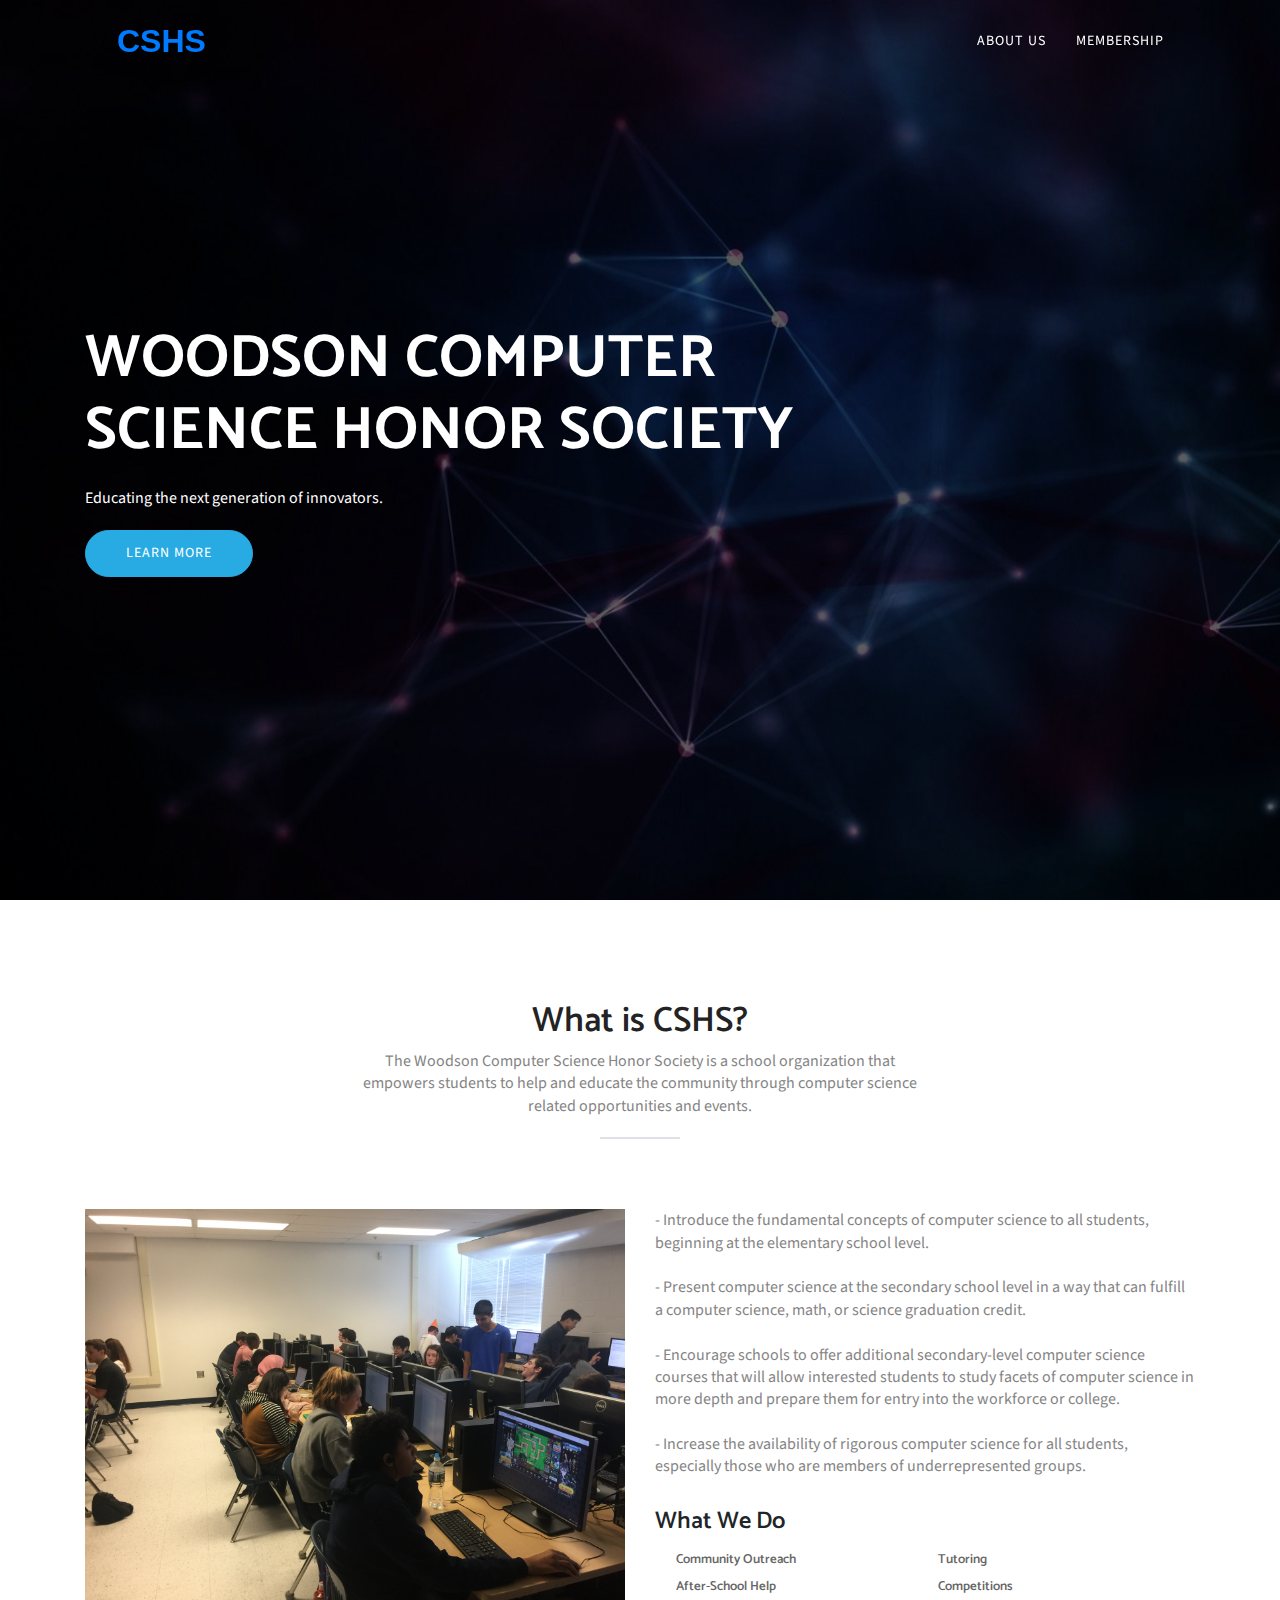
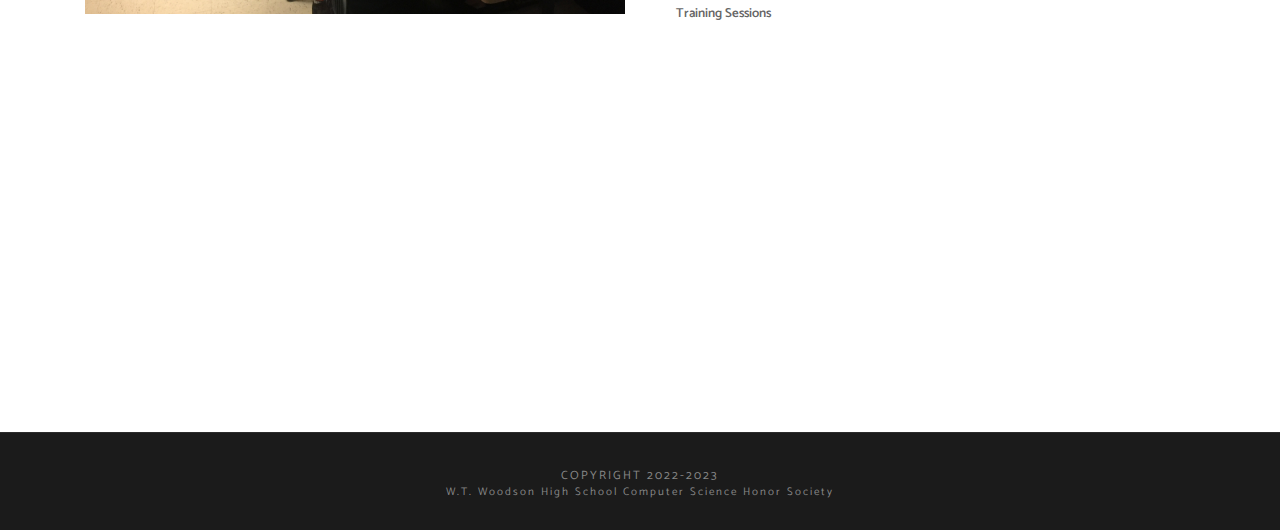
==== index.html @ 53c9a09e "initial commit" ====
<!DOCTYPE html>
<html>
<head>
    <!-- ---------------- General meta ---------------- -->
    <meta http-equiv="Content-Type" content="text/html; charset=UTF-8">
    <meta name="description" content="Bingo One page parallax responsive HTML Template ">
    <meta name="author" content="Themefisher.com">

    <!-- ---------------- Mobile specific meta ---------------- -->
    <meta name="viewport" content="width=device-width, initial-scale=1">


    <title>Woodson CSHS</title>


    <!-- CSS
    ================================================== -->
    <!-- Themefisher Icon font -->
    <link rel="stylesheet" href="./css/style.css">
    <!-- bootstrap.min css -->
    <link rel="stylesheet" href="./css/bootstrap.min.css">
    <!-- Lightbox.min css -->
    <link rel="stylesheet" href="./css/lightbox.min.css">
    <!-- animation css -->
    <link rel="stylesheet" href="./css/animate.css">
    <!-- Slick Carousel -->
    <link rel="stylesheet" href="./css/slick.css">
    <!-- Main Stylesheet -->
    <link rel="stylesheet" href="./css/style(1).css">  
</head>


<body id="body">


<!--
Fixed Navigation
==================================== -->
<header class="navigation fixed-top">
<div class="container">
    <!-- main nav -->
    <nav class="navbar navbar-expand-lg navbar-light">
    <!-- logo -->
    <a class="navbar-brand logo" href="https://woodson-cshs.vercel.app/index.html">
        </a><a class="nav-item" href="https://woodson-cshs.vercel.app/#"><span style="font-weight: bold; font-size: 2rem;font-family: &#39;Segoe UI&#39;, Tahoma, Geneva, Verdana, sans-serif;">CSHS</span></a>
    
    <!-- /logo -->
    <button class="navbar-toggler" type="button" data-toggle="collapse" data-target="#navigation" aria-controls="navigation" aria-expanded="false" aria-label="Toggle navigation">
        <span class="navbar-toggler-icon"></span>
    </button>

    <div class="collapse navbar-collapse" id="navigation">
        <ul class="navbar-nav ml-auto text-center">
        <li class="nav-item ">
            <a class="nav-link" href="https://woodson-cshs.vercel.app/#about">About Us</a>
        </li>
        <li class="nav-item ">
            <a class="nav-link" href="https://woodson-cshs.vercel.app/membership.html">Membership</a>
        </li>
        </ul>
    </div>
    </nav>
    <!-- /main nav -->
</div>
</header>
<!--
End Fixed Navigation
==================================== -->

<!--
Welcome Slider
==================================== -->

<section class="hero-area">
    <div class="container">
        <div class="row">
            <div class="col-md-12">
                <div class="block">
                    <h1 class="wow fadeInUp" data-wow-duration=".5s" data-wow-delay=".3s">Woodson Computer <br> Science Honor Society</h1>
                    <p class="wow fadeInUp" data-wow-duration=".5s" data-wow-delay=".5s">Educating the next generation of innovators.
                    </p>
                    <ul class="list-inline wow fadeInUp" data-wow-duration=".5s" data-wow-delay=".7s">
                        <li class="list-inline-item">
                            <a data-scroll="" href="https://woodson-cshs.vercel.app/#about" class="btn btn-main">Learn More</a>
                        </li>

                    </ul>
                </div>
            </div>
        </div>
    </div>
</section>


    <!--
Start About Section
==================================== -->
<section class="about" id="about">
    <div class="container">
        <div class="row">
        
            <!-- section title -->
            <div class="title text-center">
                <h2>What is CSHS?</h2>
                <p>The Woodson Computer Science Honor Society is a school organization that empowers students to help and educate the community through 
                    computer science related opportunities and events.
                </p>
                <div class="border"></div>
            </div>
            <!-- /section title -->

            <div class="col-md-6">
                <img src="./assets/about-us.jpg" class="img-fluid" alt="">
            </div>
            <div class="col-md-6">
                <p>- Introduce the fundamental concepts of computer science to all students, beginning at the elementary school level.<br><br>
                    - Present computer science at the secondary school level in a way that can fulfill a computer science, math, or science graduation credit.<br><br>
                    - Encourage schools to offer additional secondary-level computer science courses that will allow interested students to study facets of computer science in more depth and prepare them for entry into the workforce or college.<br><br>
                    - Increase the availability of rigorous computer science for all students, especially those who are members of underrepresented groups.</p>
                <h4>What We Do</h4>
                <ul class="feature-list">
                    <li> <i class="tf-ion-android-checkmark-circle"></i> Community Outreach</li>
                    <li> <i class="tf-ion-android-checkmark-circle"></i> Tutoring</li>
                    <li> <i class="tf-ion-android-checkmark-circle"></i> After-School Help</li>
                    <li> <i class="tf-ion-android-checkmark-circle"></i> Competitions</li>
                    <li> <i class="tf-ion-android-checkmark-circle"></i> Training Sessions</li>
                </ul>
            </div>
        </div> 		<!-- End row -->
    </div>   	<!-- End container -->
</section>   <!-- End section -->
    <!--
Start Call To Action
==================================== -->
<section class="call-to-action-2 section">
    <div class="container">
        <div class="row">
            <div class="col-md-12 text-center">
                <h2>Welcome to the Woodson High School Chapter of Computer Science Honor Society!</h2>
            </div>
        </div> 		<!-- End row -->
    </div>   	<!-- End container -->
</section>   <!-- End section -->

    <footer id="footer" class="bg-one">

<div class="footer-bottom">
    <h5>Copyright 2022-2023</h5>
    <h6>W.T. Woodson High School Computer Science Honor Society</h6>
</div>
</footer> 

    
    <!-- 
    Essential Scripts
    =====================================-->
    <!-- Main jQuery -->
    <script src="./Woodson CSHS_files/jquery.min.js.download"></script>

    <!-- Form Validation -->
    <script src="./Woodson CSHS_files/jquery.form.js.download"></script> 
    <script src="./Woodson CSHS_files/jquery.validate.min.js.download"></script>
    
    <!-- Bootstrap4 -->
    <script src="./Woodson CSHS_files/bootstrap.min.js.download"></script>
    <!-- Parallax -->
    <script src="./Woodson CSHS_files/jquery.parallax-1.1.3.js.download"></script>
    <!-- lightbox -->
    <script src="./Woodson CSHS_files/lightbox.min.js.download"></script>
    <!-- Owl Carousel -->
    <script src="./Woodson CSHS_files/slick.min.js.download"></script>
    <!-- filter -->
    <script src="./Woodson CSHS_files/jquery.filterizr.min.js.download"></script>
    <!-- Smooth Scroll js -->
    <script src="./Woodson CSHS_files/smooth-scroll.min.js.download"></script>
    
    <!-- Custom js -->
    <script src="./Woodson CSHS_files/script.js.download"></script>





    <div id="lightboxOverlay" class="lightboxOverlay" style="display: none;"></div><div id="lightbox" class="lightbox" style="display: none;"><div class="lb-outerContainer">
        <div class="lb-container">
            <img class="lb-image" src="[data-uri]">
            <div class="lb-nav">
                <a class="lb-prev" href="https://woodson-cshs.vercel.app/"></a>
                <a class="lb-next" href="https://woodson-cshs.vercel.app/"></a>
            </div>
            <div class="lb-loader">
                <a class="lb-cancel"></a>
            </div>
        </div>
    </div>
    <div class="lb-dataContainer">
        <div class="lb-data">
            <div class="lb-details">
            <span class="lb-caption"></span>
            <span class="lb-number"></span>
            </div>
                <div class="lb-closeContainer">
                    <a class="lb-close"></a>
                </div>
            </div>
        </div>
    </div>
</body>
</html>
---- css/style.css ----
@font-face {
  font-family: 'themefisher-font';
  src:  url('fonts/themefisher-font.eot?ug5hnh');
  src:  url('fonts/themefisher-font.eot?ug5hnh#iefix') format('embedded-opentype'),
    url('fonts/themefisher-font.ttf?ug5hnh') format('truetype'),
    url('fonts/themefisher-font.woff?ug5hnh') format('woff'),
    url('fonts/themefisher-font.svg?ug5hnh#themefisher-font') format('svg');
  font-weight: normal;
  font-style: normal;
}

[class^="tf-"], [class*=" tf-"] {
  /* use !important to prevent issues with browser extensions that change fonts */
  font-family: 'themefisher-font' !important;
  speak: none;
  font-style: normal;
  font-weight: normal;
  font-variant: normal;
  text-transform: none;
  line-height: 1;

  /* Better Font Rendering =========== */
  -webkit-font-smoothing: antialiased;
  -moz-osx-font-smoothing: grayscale;
}

.tf-ion-alert-circled:before {
  content: "\f100";
}
.tf-ion-alert:before {
  content: "\f101";
}
.tf-ion-android-add-circle:before {
  content: "\f359";
}
.tf-ion-android-add:before {
  content: "\f2c7";
}
.tf-ion-android-alarm-clock:before {
  content: "\f35a";
}
.tf-ion-android-alert:before {
  content: "\f35b";
}
.tf-ion-android-apps:before {
  content: "\f35c";
}
.tf-ion-android-archive:before {
  content: "\f2c9";
}
.tf-ion-android-arrow-back:before {
  content: "\f2ca";
}
.tf-ion-android-arrow-down:before {
  content: "\f35d";
}
.tf-ion-android-arrow-dropdown-circle:before {
  content: "\f35e";
}
.tf-ion-android-arrow-dropdown:before {
  content: "\f35f";
}
.tf-ion-android-arrow-dropleft-circle:before {
  content: "\f360";
}
.tf-ion-android-arrow-dropleft:before {
  content: "\f361";
}
.tf-ion-android-arrow-dropright-circle:before {
  content: "\f362";
}
.tf-ion-android-arrow-dropright:before {
  content: "\f363";
}
.tf-ion-android-arrow-dropup-circle:before {
  content: "\f364";
}
.tf-ion-android-arrow-dropup:before {
  content: "\f365";
}
.tf-ion-android-arrow-forward:before {
  content: "\f30f";
}
.tf-ion-android-arrow-up:before {
  content: "\f366";
}
.tf-ion-android-attach:before {
  content: "\f367";
}
.tf-ion-android-bar:before {
  content: "\f368";
}
.tf-ion-android-bicycle:before {
  content: "\f369";
}
.tf-ion-android-boat:before {
  content: "\f36a";
}
.tf-ion-android-bookmark:before {
  content: "\f36b";
}
.tf-ion-android-bulb:before {
  content: "\f36c";
}
.tf-ion-android-bus:before {
  content: "\f36d";
}
.tf-ion-android-calendar:before {
  content: "\f2d1";
}
.tf-ion-android-call:before {
  content: "\f2d2";
}
.tf-ion-android-camera:before {
  content: "\f2d3";
}
.tf-ion-android-cancel:before {
  content: "\f36e";
}
.tf-ion-android-car:before {
  content: "\f36f";
}
.tf-ion-android-cart:before {
  content: "\f370";
}
.tf-ion-android-chat:before {
  content: "\f2d4";
}
.tf-ion-android-checkbox-blank:before {
  content: "\f371";
}
.tf-ion-android-checkbox-outline-blank:before {
  content: "\f372";
}
.tf-ion-android-checkbox-outline:before {
  content: "\f373";
}
.tf-ion-android-checkbox:before {
  content: "\f374";
}
.tf-ion-android-checkmark-circle:before {
  content: "\f375";
}
.tf-ion-android-clipboard:before {
  content: "\f376";
}
.tf-ion-android-close:before {
  content: "\f2d7";
}
.tf-ion-android-cloud-circle:before {
  content: "\f377";
}
.tf-ion-android-cloud-done:before {
  content: "\f378";
}
.tf-ion-android-cloud-outline:before {
  content: "\f379";
}
.tf-ion-android-cloud:before {
  content: "\f37a";
}
.tf-ion-android-color-palette:before {
  content: "\f37b";
}
.tf-ion-android-compass:before {
  content: "\f37c";
}
.tf-ion-android-contact:before {
  content: "\f2d8";
}
.tf-ion-android-contacts:before {
  content: "\f2d9";
}
.tf-ion-android-contract:before {
  content: "\f37d";
}
.tf-ion-android-create:before {
  content: "\f37e";
}
.tf-ion-android-delete:before {
  content: "\f37f";
}
.tf-ion-android-desktop:before {
  content: "\f380";
}
.tf-ion-android-document:before {
  content: "\f381";
}
.tf-ion-android-done-all:before {
  content: "\f382";
}
.tf-ion-android-done:before {
  content: "\f383";
}
.tf-ion-android-download:before {
  content: "\f2dd";
}
.tf-ion-android-drafts:before {
  content: "\f384";
}
.tf-ion-android-exit:before {
  content: "\f385";
}
.tf-ion-android-expand:before {
  content: "\f386";
}
.tf-ion-android-favorite-outline:before {
  content: "\f387";
}
.tf-ion-android-favorite:before {
  content: "\f388";
}
.tf-ion-android-film:before {
  content: "\f389";
}
.tf-ion-android-folder-open:before {
  content: "\f38a";
}
.tf-ion-android-folder:before {
  content: "\f2e0";
}
.tf-ion-android-funnel:before {
  content: "\f38b";
}
.tf-ion-android-globe:before {
  content: "\f38c";
}
.tf-ion-android-hand:before {
  content: "\f2e3";
}
.tf-ion-android-hangout:before {
  content: "\f38d";
}
.tf-ion-android-happy:before {
  content: "\f38e";
}
.tf-ion-android-home:before {
  content: "\f38f";
}
.tf-ion-android-image:before {
  content: "\f2e4";
}
.tf-ion-android-laptop:before {
  content: "\f390";
}
.tf-ion-android-list:before {
  content: "\f391";
}
.tf-ion-android-locate:before {
  content: "\f2e9";
}
.tf-ion-android-lock:before {
  content: "\f392";
}
.tf-ion-android-mail:before {
  content: "\f2eb";
}
.tf-ion-android-map:before {
  content: "\f393";
}
.tf-ion-android-menu:before {
  content: "\f394";
}
.tf-ion-android-microphone-off:before {
  content: "\f395";
}
.tf-ion-android-microphone:before {
  content: "\f2ec";
}
.tf-ion-android-more-horizontal:before {
  content: "\f396";
}
.tf-ion-android-more-vertical:before {
  content: "\f397";
}
.tf-ion-android-navigate:before {
  content: "\f398";
}
.tf-ion-android-notifications-none:before {
  content: "\f399";
}
.tf-ion-android-notifications-off:before {
  content: "\f39a";
}
.tf-ion-android-notifications:before {
  content: "\f39b";
}
.tf-ion-android-open:before {
  content: "\f39c";
}
.tf-ion-android-options:before {
  content: "\f39d";
}
.tf-ion-android-people:before {
  content: "\f39e";
}
.tf-ion-android-person-add:before {
  content: "\f39f";
}
.tf-ion-android-person:before {
  content: "\f3a0";
}
.tf-ion-android-phone-landscape:before {
  content: "\f3a1";
}
.tf-ion-android-phone-portrait:before {
  content: "\f3a2";
}
.tf-ion-android-pin:before {
  content: "\f3a3";
}
.tf-ion-android-plane:before {
  content: "\f3a4";
}
.tf-ion-android-playstore:before {
  content: "\f2f0";
}
.tf-ion-android-print:before {
  content: "\f3a5";
}
.tf-ion-android-radio-button-off:before {
  content: "\f3a6";
}
.tf-ion-android-radio-button-on:before {
  content: "\f3a7";
}
.tf-ion-android-refresh:before {
  content: "\f3a8";
}
.tf-ion-android-remove-circle:before {
  content: "\f3a9";
}
.tf-ion-android-remove:before {
  content: "\f2f4";
}
.tf-ion-android-restaurant:before {
  content: "\f3aa";
}
.tf-ion-android-sad:before {
  content: "\f3ab";
}
.tf-ion-android-search:before {
  content: "\f2f5";
}
.tf-ion-android-send:before {
  content: "\f2f6";
}
.tf-ion-android-settings:before {
  content: "\f2f7";
}
.tf-ion-android-share-alt:before {
  content: "\f3ac";
}
.tf-ion-android-share:before {
  content: "\f2f8";
}
.tf-ion-android-star-half:before {
  content: "\f3ad";
}
.tf-ion-android-star-outline:before {
  content: "\f3ae";
}
.tf-ion-android-star:before {
  content: "\f2fc";
}
.tf-ion-android-stopwatch:before {
  content: "\f2fd";
}
.tf-ion-android-subway:before {
  content: "\f3af";
}
.tf-ion-android-sunny:before {
  content: "\f3b0";
}
.tf-ion-android-sync:before {
  content: "\f3b1";
}
.tf-ion-android-textsms:before {
  content: "\f3b2";
}
.tf-ion-android-time:before {
  content: "\f3b3";
}
.tf-ion-android-train:before {
  content: "\f3b4";
}
.tf-ion-android-unlock:before {
  content: "\f3b5";
}
.tf-ion-android-upload:before {
  content: "\f3b6";
}
.tf-ion-android-volume-down:before {
  content: "\f3b7";
}
.tf-ion-android-volume-mute:before {
  content: "\f3b8";
}
.tf-ion-android-volume-off:before {
  content: "\f3b9";
}
.tf-ion-android-volume-up:before {
  content: "\f3ba";
}
.tf-ion-android-walk:before {
  content: "\f3bb";
}
.tf-ion-android-warning:before {
  content: "\f3bc";
}
.tf-ion-android-watch:before {
  content: "\f3bd";
}
.tf-ion-android-wifi:before {
  content: "\f305";
}
.tf-ion-aperture:before {
  content: "\f313";
}
.tf-ion-archive:before {
  content: "\f102";
}
.tf-ion-arrow-down-a:before {
  content: "\f103";
}
.tf-ion-arrow-down-b:before {
  content: "\f104";
}
.tf-ion-arrow-down-c:before {
  content: "\f105";
}
.tf-ion-arrow-expand:before {
  content: "\f25e";
}
.tf-ion-arrow-graph-down-left:before {
  content: "\f25f";
}
.tf-ion-arrow-graph-down-right:before {
  content: "\f260";
}
.tf-ion-arrow-graph-up-left:before {
  content: "\f261";
}
.tf-ion-arrow-graph-up-right:before {
  content: "\f262";
}
.tf-ion-arrow-left-a:before {
  content: "\f106";
}
.tf-ion-arrow-left-b:before {
  content: "\f107";
}
.tf-ion-arrow-left-c:before {
  content: "\f108";
}
.tf-ion-arrow-move:before {
  content: "\f263";
}
.tf-ion-arrow-resize:before {
  content: "\f264";
}
.tf-ion-arrow-return-left:before {
  content: "\f265";
}
.tf-ion-arrow-return-right:before {
  content: "\f266";
}
.tf-ion-arrow-right-a:before {
  content: "\f109";
}
.tf-ion-arrow-right-b:before {
  content: "\f10a";
}
.tf-ion-arrow-right-c:before {
  content: "\f10b";
}
.tf-ion-arrow-shrink:before {
  content: "\f267";
}
.tf-ion-arrow-swap:before {
  content: "\f268";
}
.tf-ion-arrow-up-a:before {
  content: "\f10c";
}
.tf-ion-arrow-up-b:before {
  content: "\f10d";
}
.tf-ion-arrow-up-c:before {
  content: "\f10e";
}
.tf-ion-asterisk:before {
  content: "\f314";
}
.tf-ion-at:before {
  content: "\f10f";
}
.tf-ion-backspace-outline:before {
  content: "\f3be";
}
.tf-ion-backspace:before {
  content: "\f3bf";
}
.tf-ion-bag:before {
  content: "\f110";
}
.tf-ion-battery-charging:before {
  content: "\f111";
}
.tf-ion-battery-empty:before {
  content: "\f112";
}
.tf-ion-battery-full:before {
  content: "\f113";
}
.tf-ion-battery-half:before {
  content: "\f114";
}
.tf-ion-battery-low:before {
  content: "\f115";
}
.tf-ion-beaker:before {
  content: "\f269";
}
.tf-ion-beer:before {
  content: "\f26a";
}
.tf-ion-bluetooth:before {
  content: "\f116";
}
.tf-ion-bonfire:before {
  content: "\f315";
}
.tf-ion-bookmark:before {
  content: "\f26b";
}
.tf-ion-bowtie:before {
  content: "\f3c0";
}
.tf-ion-briefcase:before {
  content: "\f26c";
}
.tf-ion-bug:before {
  content: "\f2be";
}
.tf-ion-calculator:before {
  content: "\f26d";
}
.tf-ion-calendar:before {
  content: "\f117";
}
.tf-ion-camera:before {
  content: "\f118";
}
.tf-ion-card:before {
  content: "\f119";
}
.tf-ion-cash:before {
  content: "\f316";
}
.tf-ion-chatbox-working:before {
  content: "\f11a";
}
.tf-ion-chatbox:before {
  content: "\f11b";
}
.tf-ion-chatboxes:before {
  content: "\f11c";
}
.tf-ion-chatbubble-working:before {
  content: "\f11d";
}
.tf-ion-chatbubble:before {
  content: "\f11e";
}
.tf-ion-chatbubbles:before {
  content: "\f11f";
}
.tf-ion-checkmark-circled:before {
  content: "\f120";
}
.tf-ion-checkmark-round:before {
  content: "\f121";
}
.tf-ion-checkmark:before {
  content: "\f122";
}
.tf-ion-chevron-down:before {
  content: "\f123";
}
.tf-ion-chevron-left:before {
  content: "\f124";
}
.tf-ion-chevron-right:before {
  content: "\f125";
}
.tf-ion-chevron-up:before {
  content: "\f126";
}
.tf-ion-clipboard:before {
  content: "\f127";
}
.tf-ion-clock:before {
  content: "\f26e";
}
.tf-ion-close-circled:before {
  content: "\f128";
}
.tf-ion-close-round:before {
  content: "\f129";
}
.tf-ion-close:before {
  content: "\f12a";
}
.tf-ion-closed-captioning:before {
  content: "\f317";
}
.tf-ion-cloud:before {
  content: "\f12b";
}
.tf-ion-code-download:before {
  content: "\f26f";
}
.tf-ion-code-working:before {
  content: "\f270";
}
.tf-ion-code:before {
  content: "\f271";
}
.tf-ion-coffee:before {
  content: "\f272";
}
.tf-ion-compass:before {
  content: "\f273";
}
.tf-ion-compose:before {
  content: "\f12c";
}
.tf-ion-connection-bars:before {
  content: "\f274";
}
.tf-ion-contrast:before {
  content: "\f275";
}
.tf-ion-crop:before {
  content: "\f3c1";
}
.tf-ion-cube:before {
  content: "\f318";
}
.tf-ion-disc:before {
  content: "\f12d";
}
.tf-ion-document-text:before {
  content: "\f12e";
}
.tf-ion-document:before {
  content: "\f12f";
}
.tf-ion-drag:before {
  content: "\f130";
}
.tf-ion-earth:before {
  content: "\f276";
}
.tf-ion-easel:before {
  content: "\f3c2";
}
.tf-ion-edit:before {
  content: "\f2bf";
}
.tf-ion-egg:before {
  content: "\f277";
}
.tf-ion-eject:before {
  content: "\f131";
}
.tf-ion-email-unread:before {
  content: "\f3c3";
}
.tf-ion-email:before {
  content: "\f132";
}
.tf-ion-erlenmeyer-flask-bubbles:before {
  content: "\f3c4";
}
.tf-ion-erlenmeyer-flask:before {
  content: "\f3c5";
}
.tf-ion-eye-disabled:before {
  content: "\f306";
}
.tf-ion-eye:before {
  content: "\f133";
}
.tf-ion-female:before {
  content: "\f278";
}
.tf-ion-filing:before {
  content: "\f134";
}
.tf-ion-film-marker:before {
  content: "\f135";
}
.tf-ion-fireball:before {
  content: "\f319";
}
.tf-ion-flag:before {
  content: "\f279";
}
.tf-ion-flame:before {
  content: "\f31a";
}
.tf-ion-flash-off:before {
  content: "\f136";
}
.tf-ion-flash:before {
  content: "\f137";
}
.tf-ion-folder:before {
  content: "\f139";
}
.tf-ion-fork-repo:before {
  content: "\f2c0";
}
.tf-ion-fork:before {
  content: "\f27a";
}
.tf-ion-forward:before {
  content: "\f13a";
}
.tf-ion-funnel:before {
  content: "\f31b";
}
.tf-ion-gear-a:before {
  content: "\f13d";
}
.tf-ion-gear-b:before {
  content: "\f13e";
}
.tf-ion-grid:before {
  content: "\f13f";
}
.tf-ion-hammer:before {
  content: "\f27b";
}
.tf-ion-happy-outline:before {
  content: "\f3c6";
}
.tf-ion-happy:before {
  content: "\f31c";
}
.tf-ion-headphone:before {
  content: "\f140";
}
.tf-ion-heart-broken:before {
  content: "\f31d";
}
.tf-ion-heart:before {
  content: "\f141";
}
.tf-ion-help-buoy:before {
  content: "\f27c";
}
.tf-ion-help-circled:before {
  content: "\f142";
}
.tf-ion-help:before {
  content: "\f143";
}
.tf-ion-home:before {
  content: "\f144";
}
.tf-ion-icecream:before {
  content: "\f27d";
}
.tf-ion-image:before {
  content: "\f147";
}
.tf-ion-images:before {
  content: "\f148";
}
.tf-ion-information-circled:before {
  content: "\f149";
}
.tf-ion-information:before {
  content: "\f14a";
}
.tf-ion-ionic:before {
  content: "\f14b";
}
.tf-ion-ios-alarm-outline:before {
  content: "\f3c7";
}
.tf-ion-ios-alarm:before {
  content: "\f3c8";
}
.tf-ion-ios-albums-outline:before {
  content: "\f3c9";
}
.tf-ion-ios-albums:before {
  content: "\f3ca";
}
.tf-ion-ios-americanfootball-outline:before {
  content: "\f3cb";
}
.tf-ion-ios-americanfootball:before {
  content: "\f3cc";
}
.tf-ion-ios-analytics-outline:before {
  content: "\f3cd";
}
.tf-ion-ios-analytics:before {
  content: "\f3ce";
}
.tf-ion-ios-arrow-back:before {
  content: "\f3cf";
}
.tf-ion-ios-arrow-down:before {
  content: "\f3d0";
}
.tf-ion-ios-arrow-forward:before {
  content: "\f3d1";
}
.tf-ion-ios-arrow-left:before {
  content: "\f3d2";
}
.tf-ion-ios-arrow-right:before {
  content: "\f3d3";
}
.tf-ion-ios-arrow-thin-down:before {
  content: "\f3d4";
}
.tf-ion-ios-arrow-thin-left:before {
  content: "\f3d5";
}
.tf-ion-ios-arrow-thin-right:before {
  content: "\f3d6";
}
.tf-ion-ios-arrow-thin-up:before {
  content: "\f3d7";
}
.tf-ion-ios-arrow-up:before {
  content: "\f3d8";
}
.tf-ion-ios-at-outline:before {
  content: "\f3d9";
}
.tf-ion-ios-at:before {
  content: "\f3da";
}
.tf-ion-ios-barcode-outline:before {
  content: "\f3db";
}
.tf-ion-ios-barcode:before {
  content: "\f3dc";
}
.tf-ion-ios-baseball-outline:before {
  content: "\f3dd";
}
.tf-ion-ios-baseball:before {
  content: "\f3de";
}
.tf-ion-ios-basketball-outline:before {
  content: "\f3df";
}
.tf-ion-ios-basketball:before {
  content: "\f3e0";
}
.tf-ion-ios-bell-outline:before {
  content: "\f3e1";
}
.tf-ion-ios-bell:before {
  content: "\f3e2";
}
.tf-ion-ios-body-outline:before {
  content: "\f3e3";
}
.tf-ion-ios-body:before {
  content: "\f3e4";
}
.tf-ion-ios-bolt-outline:before {
  content: "\f3e5";
}
.tf-ion-ios-bolt:before {
  content: "\f3e6";
}
.tf-ion-ios-book-outline:before {
  content: "\f3e7";
}
.tf-ion-ios-book:before {
  content: "\f3e8";
}
.tf-ion-ios-bookmarks-outline:before {
  content: "\f3e9";
}
.tf-ion-ios-bookmarks:before {
  content: "\f3ea";
}
.tf-ion-ios-box-outline:before {
  content: "\f3eb";
}
.tf-ion-ios-box:before {
  content: "\f3ec";
}
.tf-ion-ios-briefcase-outline:before {
  content: "\f3ed";
}
.tf-ion-ios-briefcase:before {
  content: "\f3ee";
}
.tf-ion-ios-browsers-outline:before {
  content: "\f3ef";
}
.tf-ion-ios-browsers:before {
  content: "\f3f0";
}
.tf-ion-ios-calculator-outline:before {
  content: "\f3f1";
}
.tf-ion-ios-calculator:before {
  content: "\f3f2";
}
.tf-ion-ios-calendar-outline:before {
  content: "\f3f3";
}
.tf-ion-ios-calendar:before {
  content: "\f3f4";
}
.tf-ion-ios-camera-outline:before {
  content: "\f3f5";
}
.tf-ion-ios-camera:before {
  content: "\f3f6";
}
.tf-ion-ios-cart-outline:before {
  content: "\f3f7";
}
.tf-ion-ios-cart:before {
  content: "\f3f8";
}
.tf-ion-ios-chatboxes-outline:before {
  content: "\f3f9";
}
.tf-ion-ios-chatboxes:before {
  content: "\f3fa";
}
.tf-ion-ios-chatbubble-outline:before {
  content: "\f3fb";
}
.tf-ion-ios-chatbubble:before {
  content: "\f3fc";
}
.tf-ion-ios-checkmark-empty:before {
  content: "\f3fd";
}
.tf-ion-ios-checkmark-outline:before {
  content: "\f3fe";
}
.tf-ion-ios-checkmark:before {
  content: "\f3ff";
}
.tf-ion-ios-circle-filled:before {
  content: "\f400";
}
.tf-ion-ios-circle-outline:before {
  content: "\f401";
}
.tf-ion-ios-clock-outline:before {
  content: "\f402";
}
.tf-ion-ios-clock:before {
  content: "\f403";
}
.tf-ion-ios-close-empty:before {
  content: "\f404";
}
.tf-ion-ios-close-outline:before {
  content: "\f405";
}
.tf-ion-ios-close:before {
  content: "\f406";
}
.tf-ion-ios-cloud-download-outline:before {
  content: "\f407";
}
.tf-ion-ios-cloud-download:before {
  content: "\f408";
}
.tf-ion-ios-cloud-outline:before {
  content: "\f409";
}
.tf-ion-ios-cloud-upload-outline:before {
  content: "\f40a";
}
.tf-ion-ios-cloud-upload:before {
  content: "\f40b";
}
.tf-ion-ios-cloud:before {
  content: "\f40c";
}
.tf-ion-ios-cloudy-night-outline:before {
  content: "\f40d";
}
.tf-ion-ios-cloudy-night:before {
  content: "\f40e";
}
.tf-ion-ios-cloudy-outline:before {
  content: "\f40f";
}
.tf-ion-ios-cloudy:before {
  content: "\f410";
}
.tf-ion-ios-cog-outline:before {
  content: "\f411";
}
.tf-ion-ios-cog:before {
  content: "\f412";
}
.tf-ion-ios-color-filter-outline:before {
  content: "\f413";
}
.tf-ion-ios-color-filter:before {
  content: "\f414";
}
.tf-ion-ios-color-wand-outline:before {
  content: "\f415";
}
.tf-ion-ios-color-wand:before {
  content: "\f416";
}
.tf-ion-ios-compose-outline:before {
  content: "\f417";
}
.tf-ion-ios-compose:before {
  content: "\f418";
}
.tf-ion-ios-contact-outline:before {
  content: "\f419";
}
.tf-ion-ios-contact:before {
  content: "\f41a";
}
.tf-ion-ios-copy-outline:before {
  content: "\f41b";
}
.tf-ion-ios-copy:before {
  content: "\f41c";
}
.tf-ion-ios-crop-strong:before {
  content: "\f41d";
}
.tf-ion-ios-crop:before {
  content: "\f41e";
}
.tf-ion-ios-download-outline:before {
  content: "\f41f";
}
.tf-ion-ios-download:before {
  content: "\f420";
}
.tf-ion-ios-drag:before {
  content: "\f421";
}
.tf-ion-ios-email-outline:before {
  content: "\f422";
}
.tf-ion-ios-email:before {
  content: "\f423";
}
.tf-ion-ios-eye-outline:before {
  content: "\f424";
}
.tf-ion-ios-eye:before {
  content: "\f425";
}
.tf-ion-ios-fastforward-outline:before {
  content: "\f426";
}
.tf-ion-ios-fastforward:before {
  content: "\f427";
}
.tf-ion-ios-filing-outline:before {
  content: "\f428";
}
.tf-ion-ios-filing:before {
  content: "\f429";
}
.tf-ion-ios-film-outline:before {
  content: "\f42a";
}
.tf-ion-ios-film:before {
  content: "\f42b";
}
.tf-ion-ios-flag-outline:before {
  content: "\f42c";
}
.tf-ion-ios-flag:before {
  content: "\f42d";
}
.tf-ion-ios-flame-outline:before {
  content: "\f42e";
}
.tf-ion-ios-flame:before {
  content: "\f42f";
}
.tf-ion-ios-flask-outline:before {
  content: "\f430";
}
.tf-ion-ios-flask:before {
  content: "\f431";
}
.tf-ion-ios-flower-outline:before {
  content: "\f432";
}
.tf-ion-ios-flower:before {
  content: "\f433";
}
.tf-ion-ios-folder-outline:before {
  content: "\f434";
}
.tf-ion-ios-folder:before {
  content: "\f435";
}
.tf-ion-ios-football-outline:before {
  content: "\f436";
}
.tf-ion-ios-football:before {
  content: "\f437";
}
.tf-ion-ios-game-controller-a-outline:before {
  content: "\f438";
}
.tf-ion-ios-game-controller-a:before {
  content: "\f439";
}
.tf-ion-ios-game-controller-b-outline:before {
  content: "\f43a";
}
.tf-ion-ios-game-controller-b:before {
  content: "\f43b";
}
.tf-ion-ios-gear-outline:before {
  content: "\f43c";
}
.tf-ion-ios-gear:before {
  content: "\f43d";
}
.tf-ion-ios-glasses-outline:before {
  content: "\f43e";
}
.tf-ion-ios-glasses:before {
  content: "\f43f";
}
.tf-ion-ios-grid-view-outline:before {
  content: "\f440";
}
.tf-ion-ios-grid-view:before {
  content: "\f441";
}
.tf-ion-ios-heart-outline:before {
  content: "\f442";
}
.tf-ion-ios-heart:before {
  content: "\f443";
}
.tf-ion-ios-help-empty:before {
  content: "\f444";
}
.tf-ion-ios-help-outline:before {
  content: "\f445";
}
.tf-ion-ios-help:before {
  content: "\f446";
}
.tf-ion-ios-home-outline:before {
  content: "\f447";
}
.tf-ion-ios-home:before {
  content: "\f448";
}
.tf-ion-ios-infinite-outline:before {
  content: "\f449";
}
.tf-ion-ios-infinite:before {
  content: "\f44a";
}
.tf-ion-ios-information-empty:before {
  content: "\f44b";
}
.tf-ion-ios-information-outline:before {
  content: "\f44c";
}
.tf-ion-ios-information:before {
  content: "\f44d";
}
.tf-ion-ios-ionic-outline:before {
  content: "\f44e";
}
.tf-ion-ios-keypad-outline:before {
  content: "\f44f";
}
.tf-ion-ios-keypad:before {
  content: "\f450";
}
.tf-ion-ios-lightbulb-outline:before {
  content: "\f451";
}
.tf-ion-ios-lightbulb:before {
  content: "\f452";
}
.tf-ion-ios-list-outline:before {
  content: "\f453";
}
.tf-ion-ios-list:before {
  content: "\f454";
}
.tf-ion-ios-location-outline:before {
  content: "\f455";
}
.tf-ion-ios-location:before {
  content: "\f456";
}
.tf-ion-ios-locked-outline:before {
  content: "\f457";
}
.tf-ion-ios-locked:before {
  content: "\f458";
}
.tf-ion-ios-loop-strong:before {
  content: "\f459";
}
.tf-ion-ios-loop:before {
  content: "\f45a";
}
.tf-ion-ios-medical-outline:before {
  content: "\f45b";
}
.tf-ion-ios-medical:before {
  content: "\f45c";
}
.tf-ion-ios-medkit-outline:before {
  content: "\f45d";
}
.tf-ion-ios-medkit:before {
  content: "\f45e";
}
.tf-ion-ios-mic-off:before {
  content: "\f45f";
}
.tf-ion-ios-mic-outline:before {
  content: "\f460";
}
.tf-ion-ios-mic:before {
  content: "\f461";
}
.tf-ion-ios-minus-empty:before {
  content: "\f462";
}
.tf-ion-ios-minus-outline:before {
  content: "\f463";
}
.tf-ion-ios-minus:before {
  content: "\f464";
}
.tf-ion-ios-monitor-outline:before {
  content: "\f465";
}
.tf-ion-ios-monitor:before {
  content: "\f466";
}
.tf-ion-ios-moon-outline:before {
  content: "\f467";
}
.tf-ion-ios-moon:before {
  content: "\f468";
}
.tf-ion-ios-more-outline:before {
  content: "\f469";
}
.tf-ion-ios-more:before {
  content: "\f46a";
}
.tf-ion-ios-musical-note:before {
  content: "\f46b";
}
.tf-ion-ios-musical-notes:before {
  content: "\f46c";
}
.tf-ion-ios-navigate-outline:before {
  content: "\f46d";
}
.tf-ion-ios-navigate:before {
  content: "\f46e";
}
.tf-ion-ios-nutrition-outline:before {
  content: "\f46f";
}
.tf-ion-ios-nutrition:before {
  content: "\f470";
}
.tf-ion-ios-paper-outline:before {
  content: "\f471";
}
.tf-ion-ios-paper:before {
  content: "\f472";
}
.tf-ion-ios-paperplane-outline:before {
  content: "\f473";
}
.tf-ion-ios-paperplane:before {
  content: "\f474";
}
.tf-ion-ios-partlysunny-outline:before {
  content: "\f475";
}
.tf-ion-ios-partlysunny:before {
  content: "\f476";
}
.tf-ion-ios-pause-outline:before {
  content: "\f477";
}
.tf-ion-ios-pause:before {
  content: "\f478";
}
.tf-ion-ios-paw-outline:before {
  content: "\f479";
}
.tf-ion-ios-paw:before {
  content: "\f47a";
}
.tf-ion-ios-people-outline:before {
  content: "\f47b";
}
.tf-ion-ios-people:before {
  content: "\f47c";
}
.tf-ion-ios-person-outline:before {
  content: "\f47d";
}
.tf-ion-ios-person:before {
  content: "\f47e";
}
.tf-ion-ios-personadd-outline:before {
  content: "\f47f";
}
.tf-ion-ios-personadd:before {
  content: "\f480";
}
.tf-ion-ios-photos-outline:before {
  content: "\f481";
}
.tf-ion-ios-photos:before {
  content: "\f482";
}
.tf-ion-ios-pie-outline:before {
  content: "\f483";
}
.tf-ion-ios-pie:before {
  content: "\f484";
}
.tf-ion-ios-pint-outline:before {
  content: "\f485";
}
.tf-ion-ios-pint:before {
  content: "\f486";
}
.tf-ion-ios-play-outline:before {
  content: "\f487";
}
.tf-ion-ios-play:before {
  content: "\f488";
}
.tf-ion-ios-plus-empty:before {
  content: "\f489";
}
.tf-ion-ios-plus-outline:before {
  content: "\f48a";
}
.tf-ion-ios-plus:before {
  content: "\f48b";
}
.tf-ion-ios-pricetag-outline:before {
  content: "\f48c";
}
.tf-ion-ios-pricetag:before {
  content: "\f48d";
}
.tf-ion-ios-pricetags-outline:before {
  content: "\f48e";
}
.tf-ion-ios-pricetags:before {
  content: "\f48f";
}
.tf-ion-ios-printer-outline:before {
  content: "\f490";
}
.tf-ion-ios-printer:before {
  content: "\f491";
}
.tf-ion-ios-pulse-strong:before {
  content: "\f492";
}
.tf-ion-ios-pulse:before {
  content: "\f493";
}
.tf-ion-ios-rainy-outline:before {
  content: "\f494";
}
.tf-ion-ios-rainy:before {
  content: "\f495";
}
.tf-ion-ios-recording-outline:before {
  content: "\f496";
}
.tf-ion-ios-recording:before {
  content: "\f497";
}
.tf-ion-ios-redo-outline:before {
  content: "\f498";
}
.tf-ion-ios-redo:before {
  content: "\f499";
}
.tf-ion-ios-refresh-empty:before {
  content: "\f49a";
}
.tf-ion-ios-refresh-outline:before {
  content: "\f49b";
}
.tf-ion-ios-refresh:before {
  content: "\f49c";
}
.tf-ion-ios-reload:before {
  content: "\f49d";
}
.tf-ion-ios-reverse-camera-outline:before {
  content: "\f49e";
}
.tf-ion-ios-reverse-camera:before {
  content: "\f49f";
}
.tf-ion-ios-rewind-outline:before {
  content: "\f4a0";
}
.tf-ion-ios-rewind:before {
  content: "\f4a1";
}
.tf-ion-ios-rose-outline:before {
  content: "\f4a2";
}
.tf-ion-ios-rose:before {
  content: "\f4a3";
}
.tf-ion-ios-search-strong:before {
  content: "\f4a4";
}
.tf-ion-ios-search:before {
  content: "\f4a5";
}
.tf-ion-ios-settings-strong:before {
  content: "\f4a6";
}
.tf-ion-ios-settings:before {
  content: "\f4a7";
}
.tf-ion-ios-shuffle-strong:before {
  content: "\f4a8";
}
.tf-ion-ios-shuffle:before {
  content: "\f4a9";
}
.tf-ion-ios-skipbackward-outline:before {
  content: "\f4aa";
}
.tf-ion-ios-skipbackward:before {
  content: "\f4ab";
}
.tf-ion-ios-skipforward-outline:before {
  content: "\f4ac";
}
.tf-ion-ios-skipforward:before {
  content: "\f4ad";
}
.tf-ion-ios-snowy:before {
  content: "\f4ae";
}
.tf-ion-ios-speedometer-outline:before {
  content: "\f4af";
}
.tf-ion-ios-speedometer:before {
  content: "\f4b0";
}
.tf-ion-ios-star-half:before {
  content: "\f4b1";
}
.tf-ion-ios-star-outline:before {
  content: "\f4b2";
}
.tf-ion-ios-star:before {
  content: "\f4b3";
}
.tf-ion-ios-stopwatch-outline:before {
  content: "\f4b4";
}
.tf-ion-ios-stopwatch:before {
  content: "\f4b5";
}
.tf-ion-ios-sunny-outline:before {
  content: "\f4b6";
}
.tf-ion-ios-sunny:before {
  content: "\f4b7";
}
.tf-ion-ios-telephone-outline:before {
  content: "\f4b8";
}
.tf-ion-ios-telephone:before {
  content: "\f4b9";
}
.tf-ion-ios-tennisball-outline:before {
  content: "\f4ba";
}
.tf-ion-ios-tennisball:before {
  content: "\f4bb";
}
.tf-ion-ios-thunderstorm-outline:before {
  content: "\f4bc";
}
.tf-ion-ios-thunderstorm:before {
  content: "\f4bd";
}
.tf-ion-ios-time-outline:before {
  content: "\f4be";
}
.tf-ion-ios-time:before {
  content: "\f4bf";
}
.tf-ion-ios-timer-outline:before {
  content: "\f4c0";
}
.tf-ion-ios-timer:before {
  content: "\f4c1";
}
.tf-ion-ios-toggle-outline:before {
  content: "\f4c2";
}
.tf-ion-ios-toggle:before {
  content: "\f4c3";
}
.tf-ion-ios-trash-outline:before {
  content: "\f4c4";
}
.tf-ion-ios-trash:before {
  content: "\f4c5";
}
.tf-ion-ios-undo-outline:before {
  content: "\f4c6";
}
.tf-ion-ios-undo:before {
  content: "\f4c7";
}
.tf-ion-ios-unlocked-outline:before {
  content: "\f4c8";
}
.tf-ion-ios-unlocked:before {
  content: "\f4c9";
}
.tf-ion-ios-upload-outline:before {
  content: "\f4ca";
}
.tf-ion-ios-upload:before {
  content: "\f4cb";
}
.tf-ion-ios-videocam-outline:before {
  content: "\f4cc";
}
.tf-ion-ios-videocam:before {
  content: "\f4cd";
}
.tf-ion-ios-volume-high:before {
  content: "\f4ce";
}
.tf-ion-ios-volume-low:before {
  content: "\f4cf";
}
.tf-ion-ios-wineglass-outline:before {
  content: "\f4d0";
}
.tf-ion-ios-wineglass:before {
  content: "\f4d1";
}
.tf-ion-ios-world-outline:before {
  content: "\f4d2";
}
.tf-ion-ios-world:before {
  content: "\f4d3";
}
.tf-ion-ipad:before {
  content: "\f1f9";
}
.tf-ion-iphone:before {
  content: "\f1fa";
}
.tf-ion-ipod:before {
  content: "\f1fb";
}
.tf-ion-jet:before {
  content: "\f295";
}
.tf-ion-key:before {
  content: "\f296";
}
.tf-ion-knife:before {
  content: "\f297";
}
.tf-ion-laptop:before {
  content: "\f1fc";
}
.tf-ion-leaf:before {
  content: "\f1fd";
}
.tf-ion-levels:before {
  content: "\f298";
}
.tf-ion-lightbulb:before {
  content: "\f299";
}
.tf-ion-link:before {
  content: "\f1fe";
}
.tf-ion-load-a:before {
  content: "\f29a";
}
.tf-ion-load-b:before {
  content: "\f29b";
}
.tf-ion-load-c:before {
  content: "\f29c";
}
.tf-ion-load-d:before {
  content: "\f29d";
}
.tf-ion-location:before {
  content: "\f1ff";
}
.tf-ion-lock-combination:before {
  content: "\f4d4";
}
.tf-ion-locked:before {
  content: "\f200";
}
.tf-ion-log-in:before {
  content: "\f29e";
}
.tf-ion-log-out:before {
  content: "\f29f";
}
.tf-ion-loop:before {
  content: "\f201";
}
.tf-ion-magnet:before {
  content: "\f2a0";
}
.tf-ion-male:before {
  content: "\f2a1";
}
.tf-ion-man:before {
  content: "\f202";
}
.tf-ion-map:before {
  content: "\f203";
}
.tf-ion-medkit:before {
  content: "\f2a2";
}
.tf-ion-merge:before {
  content: "\f33f";
}
.tf-ion-mic-a:before {
  content: "\f204";
}
.tf-ion-mic-b:before {
  content: "\f205";
}
.tf-ion-mic-c:before {
  content: "\f206";
}
.tf-ion-minus-circled:before {
  content: "\f207";
}
.tf-ion-minus-round:before {
  content: "\f208";
}
.tf-ion-minus:before {
  content: "\f209";
}
.tf-ion-model-s:before {
  content: "\f2c1";
}
.tf-ion-monitor:before {
  content: "\f20a";
}
.tf-ion-more:before {
  content: "\f20b";
}
.tf-ion-mouse:before {
  content: "\f340";
}
.tf-ion-music-note:before {
  content: "\f20c";
}
.tf-ion-navicon-round:before {
  content: "\f20d";
}
.tf-ion-navicon:before {
  content: "\f20e";
}
.tf-ion-navigate:before {
  content: "\f2a3";
}
.tf-ion-network:before {
  content: "\f341";
}
.tf-ion-no-smoking:before {
  content: "\f2c2";
}
.tf-ion-nuclear:before {
  content: "\f2a4";
}
.tf-ion-outlet:before {
  content: "\f342";
}
.tf-ion-paintbrush:before {
  content: "\f4d5";
}
.tf-ion-paintbucket:before {
  content: "\f4d6";
}
.tf-ion-paper-airplane:before {
  content: "\f2c3";
}
.tf-ion-paperclip:before {
  content: "\f20f";
}
.tf-ion-pause:before {
  content: "\f210";
}
.tf-ion-person-add:before {
  content: "\f211";
}
.tf-ion-person-stalker:before {
  content: "\f212";
}
.tf-ion-person:before {
  content: "\f213";
}
.tf-ion-pie-graph:before {
  content: "\f2a5";
}
.tf-ion-pin:before {
  content: "\f2a6";
}
.tf-ion-pinpoint:before {
  content: "\f2a7";
}
.tf-ion-pizza:before {
  content: "\f2a8";
}
.tf-ion-plane:before {
  content: "\f214";
}
.tf-ion-planet:before {
  content: "\f343";
}
.tf-ion-play:before {
  content: "\f215";
}
.tf-ion-playstation:before {
  content: "\f30a";
}
.tf-ion-plus-circled:before {
  content: "\f216";
}
.tf-ion-plus-round:before {
  content: "\f217";
}
.tf-ion-plus:before {
  content: "\f218";
}
.tf-ion-podium:before {
  content: "\f344";
}
.tf-ion-pound:before {
  content: "\f219";
}
.tf-ion-power:before {
  content: "\f2a9";
}
.tf-ion-pricetag:before {
  content: "\f2aa";
}
.tf-ion-pricetags:before {
  content: "\f2ab";
}
.tf-ion-printer:before {
  content: "\f21a";
}
.tf-ion-pull-request:before {
  content: "\f345";
}
.tf-ion-qr-scanner:before {
  content: "\f346";
}
.tf-ion-quote:before {
  content: "\f347";
}
.tf-ion-radio-waves:before {
  content: "\f2ac";
}
.tf-ion-record:before {
  content: "\f21b";
}
.tf-ion-refresh:before {
  content: "\f21c";
}
.tf-ion-reply-all:before {
  content: "\f21d";
}
.tf-ion-reply:before {
  content: "\f21e";
}
.tf-ion-ribbon-a:before {
  content: "\f348";
}
.tf-ion-ribbon-b:before {
  content: "\f349";
}
.tf-ion-sad-outline:before {
  content: "\f4d7";
}
.tf-ion-sad:before {
  content: "\f34a";
}
.tf-ion-scissors:before {
  content: "\f34b";
}
.tf-ion-search:before {
  content: "\f21f";
}
.tf-ion-settings:before {
  content: "\f2ad";
}
.tf-ion-share:before {
  content: "\f220";
}
.tf-ion-shuffle:before {
  content: "\f221";
}
.tf-ion-skip-backward:before {
  content: "\f222";
}
.tf-ion-skip-forward:before {
  content: "\f223";
}
.tf-ion-social-android-outline:before {
  content: "\f224";
}
.tf-ion-social-android:before {
  content: "\f225";
}
.tf-ion-social-angular-outline:before {
  content: "\f4d8";
}
.tf-ion-social-angular:before {
  content: "\f4d9";
}
.tf-ion-social-apple-outline:before {
  content: "\f226";
}
.tf-ion-social-apple:before {
  content: "\f227";
}
.tf-ion-social-bitcoin-outline:before {
  content: "\f2ae";
}
.tf-ion-social-bitcoin:before {
  content: "\f2af";
}
.tf-ion-social-buffer-outline:before {
  content: "\f228";
}
.tf-ion-social-buffer:before {
  content: "\f229";
}
.tf-ion-social-chrome-outline:before {
  content: "\f4da";
}
.tf-ion-social-chrome:before {
  content: "\f4db";
}
.tf-ion-social-codepen-outline:before {
  content: "\f4dc";
}
.tf-ion-social-codepen:before {
  content: "\f4dd";
}
.tf-ion-social-css3-outline:before {
  content: "\f4de";
}
.tf-ion-social-css3:before {
  content: "\f4df";
}
.tf-ion-social-designernews-outline:before {
  content: "\f22a";
}
.tf-ion-social-designernews:before {
  content: "\f22b";
}
.tf-ion-social-dribbble-outline:before {
  content: "\f22c";
}
.tf-ion-social-dribbble:before {
  content: "\f22d";
}
.tf-ion-social-dropbox-outline:before {
  content: "\f22e";
}
.tf-ion-social-dropbox:before {
  content: "\f22f";
}
.tf-ion-social-euro-outline:before {
  content: "\f4e0";
}
.tf-ion-social-euro:before {
  content: "\f4e1";
}
.tf-ion-social-facebook-outline:before {
  content: "\f230";
}
.tf-ion-social-facebook:before {
  content: "\f231";
}
.tf-ion-social-foursquare-outline:before {
  content: "\f34c";
}
.tf-ion-social-foursquare:before {
  content: "\f34d";
}
.tf-ion-social-freebsd-devil:before {
  content: "\f2c4";
}
.tf-ion-social-github-outline:before {
  content: "\f232";
}
.tf-ion-social-github:before {
  content: "\f233";
}
.tf-ion-social-google-outline:before {
  content: "\f34e";
}
.tf-ion-social-google:before {
  content: "\f34f";
}
.tf-ion-social-googleplus-outline:before {
  content: "\f234";
}
.tf-ion-social-googleplus:before {
  content: "\f235";
}
.tf-ion-social-hackernews-outline:before {
  content: "\f236";
}
.tf-ion-social-hackernews:before {
  content: "\f237";
}
.tf-ion-social-html5-outline:before {
  content: "\f4e2";
}
.tf-ion-social-html5:before {
  content: "\f4e3";
}
.tf-ion-social-instagram-outline:before {
  content: "\f350";
}
.tf-ion-social-instagram:before {
  content: "\f351";
}
.tf-ion-social-javascript-outline:before {
  content: "\f4e4";
}
.tf-ion-social-javascript:before {
  content: "\f4e5";
}
.tf-ion-social-linkedin-outline:before {
  content: "\f238";
}
.tf-ion-social-linkedin:before {
  content: "\f239";
}
.tf-ion-social-markdown:before {
  content: "\f4e6";
}
.tf-ion-social-nodejs:before {
  content: "\f4e7";
}
.tf-ion-social-octocat:before {
  content: "\f4e8";
}
.tf-ion-social-pinterest-outline:before {
  content: "\f2b0";
}
.tf-ion-social-pinterest:before {
  content: "\f2b1";
}
.tf-ion-social-python:before {
  content: "\f4e9";
}
.tf-ion-social-reddit-outline:before {
  content: "\f23a";
}
.tf-ion-social-reddit:before {
  content: "\f23b";
}
.tf-ion-social-rss-outline:before {
  content: "\f23c";
}
.tf-ion-social-rss:before {
  content: "\f23d";
}
.tf-ion-social-sass:before {
  content: "\f4ea";
}
.tf-ion-social-skype-outline:before {
  content: "\f23e";
}
.tf-ion-social-skype:before {
  content: "\f23f";
}
.tf-ion-social-snapchat-outline:before {
  content: "\f4eb";
}
.tf-ion-social-snapchat:before {
  content: "\f4ec";
}
.tf-ion-social-tumblr-outline:before {
  content: "\f240";
}
.tf-ion-social-tumblr:before {
  content: "\f241";
}
.tf-ion-social-tux:before {
  content: "\f2c5";
}
.tf-ion-social-twitch-outline:before {
  content: "\f4ed";
}
.tf-ion-social-twitch:before {
  content: "\f4ee";
}
.tf-ion-social-twitter-outline:before {
  content: "\f242";
}
.tf-ion-social-twitter:before {
  content: "\f243";
}
.tf-ion-social-usd-outline:before {
  content: "\f352";
}
.tf-ion-social-usd:before {
  content: "\f353";
}
.tf-ion-social-vimeo-outline:before {
  content: "\f244";
}
.tf-ion-social-vimeo:before {
  content: "\f245";
}
.tf-ion-social-whatsapp-outline:before {
  content: "\f4ef";
}
.tf-ion-social-whatsapp:before {
  content: "\f4f0";
}
.tf-ion-social-windows-outline:before {
  content: "\f246";
}
.tf-ion-social-windows:before {
  content: "\f247";
}
.tf-ion-social-wordpress-outline:before {
  content: "\f248";
}
.tf-ion-social-wordpress:before {
  content: "\f249";
}
.tf-ion-social-yahoo-outline:before {
  content: "\f24a";
}
.tf-ion-social-yahoo:before {
  content: "\f24b";
}
.tf-ion-social-yen-outline:before {
  content: "\f4f1";
}
.tf-ion-social-yen:before {
  content: "\f4f2";
}
.tf-ion-social-youtube-outline:before {
  content: "\f24c";
}
.tf-ion-social-youtube:before {
  content: "\f24d";
}
.tf-ion-soup-can-outline:before {
  content: "\f4f3";
}
.tf-ion-soup-can:before {
  content: "\f4f4";
}
.tf-ion-speakerphone:before {
  content: "\f2b2";
}
.tf-ion-speedometer:before {
  content: "\f2b3";
}
.tf-ion-spoon:before {
  content: "\f2b4";
}
.tf-ion-star:before {
  content: "\f24e";
}
.tf-ion-stats-bars:before {
  content: "\f2b5";
}
.tf-ion-steam:before {
  content: "\f30b";
}
.tf-ion-stop:before {
  content: "\f24f";
}
.tf-ion-thermometer:before {
  content: "\f2b6";
}
.tf-ion-thumbsdown:before {
  content: "\f250";
}
.tf-ion-thumbsup:before {
  content: "\f251";
}
.tf-ion-toggle-filled:before {
  content: "\f354";
}
.tf-ion-toggle:before {
  content: "\f355";
}
.tf-ion-transgender:before {
  content: "\f4f5";
}
.tf-ion-trash-a:before {
  content: "\f252";
}
.tf-ion-trash-b:before {
  content: "\f253";
}
.tf-ion-trophy:before {
  content: "\f356";
}
.tf-ion-tshirt-outline:before {
  content: "\f4f6";
}
.tf-ion-tshirt:before {
  content: "\f4f7";
}
.tf-ion-umbrella:before {
  content: "\f2b7";
}
.tf-ion-university:before {
  content: "\f357";
}
.tf-ion-unlocked:before {
  content: "\f254";
}
.tf-ion-upload:before {
  content: "\f255";
}
.tf-ion-usb:before {
  content: "\f2b8";
}
.tf-ion-videocamera:before {
  content: "\f256";
}
.tf-ion-volume-high:before {
  content: "\f257";
}
.tf-ion-volume-low:before {
  content: "\f258";
}
.tf-ion-volume-medium:before {
  content: "\f259";
}
.tf-ion-volume-mute:before {
  content: "\f25a";
}
.tf-ion-wand:before {
  content: "\f358";
}
.tf-ion-waterdrop:before {
  content: "\f25b";
}
.tf-ion-wifi:before {
  content: "\f25c";
}
.tf-ion-wineglass:before {
  content: "\f2b9";
}
.tf-ion-woman:before {
  content: "\f25d";
}
.tf-ion-wrench:before {
  content: "\f2ba";
}
.tf-ion-xbox:before {
  content: "\f30c";
}
.tf-mobile:before {
  content: "\e000";
}
.tf-laptop:before {
  content: "\e001";
}
.tf-desktop:before {
  content: "\e002";
}
.tf-phone2:before {
  content: "\e004";
}
.tf-document3:before {
  content: "\e005";
}
.tf-documents5:before {
  content: "\e006";
}
.tf-search3:before {
  content: "\e007";
}
.tf-clipboard4:before {
  content: "\e008";
}
.tf-newspaper:before {
  content: "\e009";
}
.tf-notebook9:before {
  content: "\e00a";
}
.tf-book-open:before {
  content: "\e00b";
}
.tf-browser:before {
  content: "\e00c";
}
.tf-calendar2:before {
  content: "\e00d";
}
.tf-presentation:before {
  content: "\e00e";
}
.tf-picture:before {
  content: "\e00f";
}
.tf-pictures:before {
  content: "\e010";
}
.tf-video:before {
  content: "\e011";
}
.tf-camera2:before {
  content: "\e012";
}
.tf-printer:before {
  content: "\e013";
}
.tf-toolbox:before {
  content: "\e014";
}
.tf-briefcase2:before {
  content: "\e015";
}
.tf-wallet:before {
  content: "\e016";
}
.tf-gift2:before {
  content: "\e017";
}
.tf-bargraph:before {
  content: "\e018";
}
.tf-grid:before {
  content: "\e019";
}
.tf-expand2:before {
  content: "\e01a";
}
.tf-focus:before {
  content: "\e01b";
}
.tf-edit:before {
  content: "\e01c";
}
.tf-ribbon:before {
  content: "\e01e";
}
.tf-adjustments:before {
  content: "\e01d";
}
.tf-hourglass:before {
  content: "\e01f";
}
.tf-lock2:before {
  content: "\e020";
}
.tf-megaphone:before {
  content: "\e021";
}
.tf-shield2:before {
  content: "\e022";
}
.tf-trophy6:before {
  content: "\e023";
}
.tf-flag2:before {
  content: "\e024";
}
.tf-map2:before {
  content: "\e025";
}
.tf-puzzle:before {
  content: "\e026";
}
.tf-basket:before {
  content: "\e027";
}
.tf-envelope2:before {
  content: "\e028";
}
.tf-streetsign:before {
  content: "\e029";
}
.tf-telescope:before {
  content: "\e02a";
}
.tf-gears:before {
  content: "\e02b";
}
.tf-key:before {
  content: "\e02c";
}
.tf-paperclip4:before {
  content: "\e02d";
}
.tf-attachment:before {
  content: "\e02e";
}
.tf-pricetags:before {
  content: "\e02f";
}
.tf-lightbulb:before {
  content: "\e030";
}
.tf-layers:before {
  content: "\e031";
}
.tf-pencil2:before {
  content: "\e032";
}
.tf-tools:before {
  content: "\e033";
}
.tf-tools-2:before {
  content: "\e034";
}
.tf-scissors2:before {
  content: "\e035";
}
.tf-paintbrush:before {
  content: "\e036";
}
.tf-magnifying-glass:before {
  content: "\e037";
}
.tf-circle-compass:before {
  content: "\e038";
}
.tf-linegraph:before {
  content: "\e039";
}
.tf-mic:before {
  content: "\e03a";
}
.tf-strategy:before {
  content: "\e03b";
}
.tf-beaker:before {
  content: "\e03c";
}
.tf-caution:before {
  content: "\e03d";
}
.tf-recycle2:before {
  content: "\e03e";
}
.tf-anchor2:before {
  content: "\e03f";
}
.tf-profile-male:before {
  content: "\e040";
}
.tf-profile-female:before {
  content: "\e041";
}
.tf-bike:before {
  content: "\e042";
}
.tf-wine:before {
  content: "\e043";
}
.tf-hotairballoon:before {
  content: "\e044";
}
.tf-globe:before {
  content: "\e045";
}
.tf-genius:before {
  content: "\e046";
}
.tf-map-pin:before {
  content: "\e047";
}
.tf-dial:before {
  content: "\e048";
}
.tf-chat:before {
  content: "\e049";
}
.tf-heart2:before {
  content: "\e04a";
}
.tf-upload2:before {
  content: "\e04c";
}
.tf-download2:before {
  content: "\e04d";
}
.tf-target3:before {
  content: "\e04e";
}
.tf-hazardous:before {
  content: "\e04f";
}
.tf-piechart:before {
  content: "\e050";
}
.tf-speedometer:before {
  content: "\e051";
}
.tf-global:before {
  content: "\e052";
}
.tf-compass:before {
  content: "\e053";
}
.tf-lifesaver:before {
  content: "\e054";
}
.tf-clock:before {
  content: "\e055";
}
.tf-aperture:before {
  content: "\e056";
}
.tf-quote:before {
  content: "\e057";
}
.tf-scope:before {
  content: "\e058";
}
.tf-alarmclock:before {
  content: "\e059";
}
.tf-refresh:before {
  content: "\e05a";
}
.tf-happy:before {
  content: "\e05b";
}
.tf-facebook:before {
  content: "\e05d";
}
.tf-twitter:before {
  content: "\e05e";
}
.tf-googleplus:before {
  content: "\e05f";
}
.tf-rss:before {
  content: "\e060";
}
.tf-tumblr:before {
  content: "\e061";
}
.tf-linkedin:before {
  content: "\e062";
}
.tf-dribbble:before {
  content: "\e063";
}
---- css/style(1).css ----
@import url("https://fonts.googleapis.com/css?family=Catamaran:400,500,600,700,700|Source+Sans+Pro:400,600");
body {
  line-height: 1.4;
  font-family: "Source Sans Pro", sans-serif;
  -webkit-font-smoothing: antialiased;
}

p {
  font-family: "Source Sans Pro", sans-serif;
  color: #848484;
  font-size: 16px;
}

h1, h2, h3, h4, h5, h6 {
  font-family: "Catamaran", sans-serif;
  font-weight: 600;
}

.no-padding {
  padding: 0 !important;
}

.inline-block {
  display: inline-block;
}

ol, ul {
  margin: 0;
  padding: 0;
  list-style: none;
}

figure {
  margin: 0;
}

a {
  transition: all .3s ease-in 0s;
}

iframe {
  border: 0;
}

a, a:focus, a:hover {
  text-decoration: none;
  outline: 0;
}

a:focus, a:hover {
  color: #28ABE3;
}

.btn-main {
  background: #28ABE3;
  border: 1px solid #28ABE3;
  color: #fff;
  display: inline-block;
  font-size: 14px;
  letter-spacing: 1px;
  padding: 12px 40px;
  text-transform: uppercase;
  border-radius: 40px;
}

.btn-main:hover {
  color: #fff;
}

.btn-transparent {
  color: #fff;
  border: 1px solid #fff;
  display: inline-block;
  font-size: 13px;
  letter-spacing: 1px;
  padding: 14px 35px;
  text-transform: uppercase;
  border-radius: 40px;
}

.btn-transparent:hover {
  color: #fff;
}

.mt-10 {
  margin-top: 10px;
}

.mt-20 {
  margin-top: 20px;
}

.mt-30 {
  margin-top: 30px;
}

.mt-40 {
  margin-top: 40px;
}

.mt-50 {
  margin-top: 50px;
}

.section {
  padding: 100px 0;
}

.btn:focus {
  color: #ddd;
}

#home {
  position: relative;
}

.section {
  padding: 100px 0;
}

.section-sm {
  padding: 70px 0;
}

.section-xs {
  padding: 40px 0;
}

#preloader {
  background: #fff;
  height: 100%;
  left: 0;
  opacity: 1;
  filter: alpha(opacity=100);
  position: fixed;
  text-align: center;
  top: 0;
  width: 100%;
  z-index: 999999999;
}

.btn.active:focus, .btn:active:focus, .btn:focus {
  outline: 0;
}

.parallax-section {
  background-attachment: fixed;
  background-position: center center;
  background-repeat: no-repeat;
  background-size: cover;
}

.preloader {
  left: 50%;
  top: 50%;
  -webkit-transform: translate(-50%, -50%);
  transform: translate(-50%, -50%);
  text-align: center;
  position: absolute;
}

.preloader span {
  position: absolute;
  display: block;
  bottom: 0;
  width: 9px;
  height: 5px;
  border-radius: 5px;
  background: #fff;
  -webkit-animation: preloader 2s infinite ease-in-out;
  animation: preloader 2s infinite ease-in-out;
}

.preloader span:nth-child(2) {
  left: 11px;
  -webkit-animation-delay: 200ms;
  animation-delay: 200ms;
}

.preloader span:nth-child(3) {
  left: 22px;
  -webkit-animation-delay: 400ms;
  animation-delay: 400ms;
}

.preloader span:nth-child(4) {
  left: 33px;
  -webkit-animation-delay: 600ms;
  animation-delay: 600ms;
}

.preloader span:nth-child(5) {
  left: 44px;
  -webkit-animation-delay: 800ms;
  animation-delay: 800ms;
}

.preloader span:nth-child(6) {
  left: 55px;
  -webkit-animation-delay: 1000ms;
  animation-delay: 1000ms;
}

@-webkit-keyframes preloader {
  0% {
    height: 5px;
    -webkit-transform: translateY(0);
    transform: translateY(0);
    background: rgba(0, 0, 0, 0.1);
  }
  25% {
    height: 30px;
    -webkit-transform: translateY(15px);
    transform: translateY(15px);
    background: #28ABE3;
  }
  50%, 100% {
    height: 5px;
    -webkit-transform: translateY(0);
    transform: translateY(0);
    background: rgba(0, 0, 0, 0.1);
  }
}

@keyframes preloader {
  0% {
    height: 5px;
    -webkit-transform: translateY(0);
    transform: translateY(0);
    background: #fff;
  }
  25% {
    height: 30px;
    -webkit-transform: translateY(15px);
    transform: translateY(15px);
    background: #3498db;
  }
  50%, 100% {
    height: 5px;
    -webkit-transform: translateY(0);
    transform: translateY(0);
    background: #fff;
  }
}

.title {
  padding-bottom: 50px;
  overflow: hidden;
}

.title h2 {
  font-weight: 600;
  font-size: 35px;
  color: #232323;
}

.title p {
  color: #848484;
  width: 50%;
  margin: 0 auto;
}

.title.title-white h2 {
  color: #fff;
}

.border {
  height: 2px;
  margin: 20px auto 20px;
  position: relative;
  width: 80px;
  background: #28ABE3;
}

.bg-gray {
  background: #f9f9f9;
}

.header-bradcrumb {
  background: transparent;
}

.header-bradcrumb a, .header-bradcrumb .active {
  color: #cfcfcf;
  font-weight: 200;
  font-family: "Source Sans Pro", sans-serif;
}

.header-bradcrumb a:hover {
  color: #28ABE3;
}

.colors-switcher {
  width: 100px;
  padding: 20px 18px 14px 20px;
  position: fixed;
  z-index: 1993;
  top: 90px;
  right: 0;
  background-color: #fff;
  border-radius: 2px 0 0 2px;
  border: 1px solid rgba(0, 0, 0, 0.1);
  transition: all .4s ease-in-out;
}

.colors-switcher #show-panel {
  position: absolute;
  left: -38px;
  top: 15px;
  width: 38px;
  height: 38px;
  z-index: 1992;
  display: block;
  background-color: #fff;
  border-radius: 2px 0 0 2px;
  border: 1px solid rgba(0, 0, 0, 0.1);
  border-right: none;
  cursor: pointer;
}

.colors-switcher #show-panel i {
  color: #3D3D3D;
  font-size: 20px;
  line-height: 38px;
  margin-left: 10px;
}

.colors-list {
  margin: 0;
  padding: 0;
}

.colors-list li {
  display: inline-block;
  margin-bottom: 2px;
  margin-right: 4px;
}

.colors-list li a {
  text-align: center;
  display: inline-block;
  width: 24px;
  height: 24px;
  border-radius: 2px;
  transition: all 0.2s linear;
  -moz-transition: all 0.2s linear;
  -webkit-transition: all 0.2s linear;
  -o-transition: all 0.2s linear;
  cursor: pointer;
}

.colors-switcher .colors-list a.light-red {
  background-color: #FF432E;
}

.colors-switcher .colors-list li a:hover {
  box-shadow: inset 0 0 6px rgba(0, 0, 0, 0.4);
}

.colors-switcher .colors-list a.light-red {
  background-color: #FF432E;
}

.colors-switcher .colors-list a.blue {
  background-color: #28ABE3;
}

.colors-switcher .colors-list a.light-blue {
  background-color: #69D2E7;
}

.colors-switcher .colors-list a.green {
  background-color: #5BB12F;
}

.colors-switcher .colors-list a.light-green {
  background-color: #BCCF02;
}

.colors-switcher .colors-list a.yellow {
  background-color: #FED136;
}

.slick-slide {
  outline: none;
}

.logo {
  margin-top: 10px;
  display: inline-block;
}

.single-page-header {
  background-image: url("../images/about/about-header.jpg");
  background-size: cover;
  padding: 140px 0 70px;
  text-align: center;
  color: #fff;
  position: relative;
}


.single-page-header:before {
  background: rgba(0, 0, 0, 0.5);
  position: absolute;
  content: '';
  top: 0;
  right: 0;
  left: 0;
  bottom: 0;
}

/*=================================================================
  Navigation
==================================================================*/
.navigation {
  transition: .3s all;
}

.navigation .logo-default {
  display: none;
}

.navigation .navbar-light .navbar-nav .nav-item .nav-link {
  color: #fff;
  font-size: 14px;
  line-height: 26px;
  padding: 20px 15px;
  text-transform: uppercase;
  letter-spacing: 1px;
  transition: .2s ease-in-out 0s;
}

.navigation .navbar-light .navbar-nav .nav-item .nav-link:hover, .navigation .navbar-light .navbar-nav .nav-item .nav-link:active, .navigation .navbar-light .navbar-nav .nav-item .nav-link:focus {
  background: none;
  color: #28ABE3;
}

.navigation .navbar-light .navbar-nav .nav-item.active .nav-link {
  color: #28ABE3;
}

@media (max-width: 991px) {
  .navigation .nav-link {
    padding: 10px !important;
  }
}

.navigation .dropdown:hover .dropdown-menu {
  visibility: visible;
  opacity: 1;
  -webkit-transform: scaleY(1);
          transform: scaleY(1);
}

.navigation .dropdown-menu {
  border: 0;
  border-radius: 0;
  top: 80%;
  left: 5px;
  display: block;
  visibility: hidden;
  transition: .3s ease;
  opacity: 0;
  -webkit-transform: scaleY(0);
          transform: scaleY(0);
  -webkit-transform-origin: top;
          transform-origin: top;
  background: #000;
}

@media (max-width: 991px) {
  .navigation .dropdown-menu {
    display: none;
    opacity: 1;
    visibility: visible;
    -webkit-transform: scaleY(1);
            transform: scaleY(1);
    -webkit-transform-origin: unset;
            transform-origin: unset;
    text-align: center;
  }
}

.navigation .dropdown-menu.show {
  visibility: visible;
  opacity: 1;
  -webkit-transform: scaleY(1);
          transform: scaleY(1);
}

@media (max-width: 991px) {
  .navigation .dropdown-menu.show {
    display: block;
  }
}

.navigation .dropdown-item {
  color: rgba(255, 255, 255, 0.8);
  transition: .2s ease;
  padding: 10px;
}

.navigation .dropdown-item:hover {
  color: #fff;
  background: transparent;
  padding-left: 12px;
}

@media (max-width: 991px) {
  .navigation {
    box-shadow: 0 4px 10px 0 rgba(0, 0, 0, 0.06);
    background: #fff;
  }
  .navigation .navbar-light .navbar-nav .nav-item .nav-link {
    color: #000;
  }
  .navigation .logo-white {
    display: none;
  }
  .navigation .logo-default {
    display: block;
  }
  .navigation .navbar-light .navbar-toggler {
    color: rgba(0, 0, 0, 0.5);
    border-color: rgba(0, 0, 0, 0.1);
  }
}

.sticky-header {
  box-shadow: 0 4px 10px 0 rgba(0, 0, 0, 0.06);
  background: #fff;
}

.sticky-header .navbar-light .navbar-nav .nav-item .nav-link {
  color: #000;
}

.sticky-header .logo-white {
  display: none;
}

.sticky-header .logo-default {
  display: block;
}

.navbar-brand {
  height: auto;
  padding: 8px 0;
}

.navbar-brand h1 {
  margin: 0;
}

.hero-area {
  background-image: url("../assets/slider-bg-1.jpg");
  background-size: cover;
  height: 100vh;
  position: relative;
  display: flex;
  justify-content: center;
  align-items: center;
}

.hero-area:before {
  content: '';
  background: rgba(0, 0, 0, 0.63);
  position: absolute;
  top: 0;
  right: 0;
  bottom: 0;
  left: 0;
}

.hero-area .block {
  color: #fff;
}

.hero-area .block h1 {
  font-size: 60px;
  font-weight: 700;
  margin-bottom: 20px;
  text-transform: uppercase;
}

.hero-area .block p {
  color: #fff;
  width: 50%;
  margin-bottom: 20px;
}

.hero-area .block .btn-main {
  margin-right: 8px;
}

.hero-area .block .btn-main:hover {
  opacity: .8;
}

.hero-area-video {
  height: 100vh;
  position: inherit !important;
  display: flex;
  justify-content: center;
  align-items: center;
}

.hero-area-video .block {
  color: #fff;
  text-align: center;
}

.hero-area-video .block h1 {
  font-size: 60px;
  font-weight: 700;
  margin-bottom: 20px;
}

.hero-area-video .block p {
  color: #fff;
  text-transform: uppercase;
  font-size: 12px;
  letter-spacing: 3px;
  margin-bottom: 20px;
}

.hero-area-video .block .btn-main {
  margin-top: 20px;
}

.dark-bg {
  background: rgba(0, 0, 0, 0.7);
  height: 100%;
  width: 100%;
  position: absolute;
  z-index: -1;
}

.slider-item {
  background-size: cover;
  background-position: center center;
  background-repeat: no-repeat;
  position: relative;
}

.slider-item::before {
  position: absolute;
  content: "";
  height: 100%;
  width: 100%;
  background: rgba(0, 0, 0, 0.5);
  left: 0;
  top: 0;
}

.slider-item .container {
  position: absolute;
  left: 0;
  right: 0;
  top: 50%;
  -webkit-transform: translateY(-50%);
          transform: translateY(-50%);
}

.slider-item h1 {
  color: #fff;
  font-size: 60px;
  line-height: 70px;
  letter-spacing: 2px;
  font-weight: 700;
  margin-bottom: 20px;
}

.slider-item p {
  color: #fff;
  margin-bottom: 20px;
}

.hero-slider {
  overflow-x: hidden;
}

.hero-slider .prevArrow {
  left: -100px;
}

.hero-slider .nextArrow {
  right: -100px;
}

.hero-slider:hover .prevArrow {
  left: 20px;
}

.hero-slider:hover .nextArrow {
  right: 20px;
}

/* slick style */
.slick-slide {
  outline: 0;
}

.slick-slide img {
  display: unset;
}

/* slick arrows */
.slick-arrow {
  position: absolute;
  top: 50%;
  -webkit-transform: translateY(-50%);
          transform: translateY(-50%);
  z-index: 9;
  height: 70px;
  width: 70px;
  background: rgba(40, 171, 227, 0.5);
  color: #fff;
  border: 0;
  line-height: 70px;
  font-size: 35px;
  transition: .2s ease;
  border-radius: 50%;
}

.slick-arrow::before {
  position: absolute;
  content: '';
  height: 10px;
  width: 10px;
  background: transparent;
  top: 50%;
  -webkit-transform: translateY(-50%) rotate(-45deg);
          transform: translateY(-50%) rotate(-45deg);
  transition: .2s ease;
}

.slick-arrow::after {
  position: absolute;
  content: '';
  height: 2px;
  width: 25px;
  top: 50%;
  -webkit-transform: translateY(-50%);
          transform: translateY(-50%);
  background: #fff;
  transition: .2s ease;
}

.slick-arrow:focus {
  outline: 0;
}

.slick-arrow:hover {
  background: #28ABE3;
}

.prevArrow {
  left: 0px;
}

.prevArrow::before {
  border-left: 2px solid #fff;
  border-top: 2px solid #fff;
  right: 35px;
}

.prevArrow::after {
  right: 20px;
}

.nextArrow {
  right: 0px;
}

.nextArrow::before {
  border-right: 2px solid #fff;
  border-bottom: 2px solid #fff;
  left: 35px;
}

.nextArrow::after {
  left: 20px;
}

/* /slick arrows */
/*=================================================================
  About us section
==================================================================*/
.about {
  padding: 100px 0;
  background: #fff;
}

.about .btn-about {
  background: #28ABE3;
}

.about h4 {
  margin-top: 30px;
}

.about .feature-list {
  margin-top: 10px;
}

.about .feature-list li {
  width: 48%;
  display: inline-block;
  color: #666;
  font-size: 13px;
  font-family: "Catamaran", sans-serif;
  margin-bottom: 5px;
  font-weight: 600;
}

.about .feature-list li i {
  color: #28ABE3;
  margin-right: 8px;
}

/*=================================================================
  About us 2 section
==================================================================*/
.about-2 {
  background: #F7F7F7;
}

.about-2 .checklist {
  padding-left: 30px;
}

.about-2 .checklist li {
  position: relative;
  margin-bottom: 15px;
  font-size: 16px;
  color: #777;
  font-family: "Source Sans Pro", sans-serif;
}

.about-2 .checklist li:before {
  position: absolute;
  margin-right: 12px;
  margin-left: -45px;
  content: "\f375";
  font-family: "themefisher-font";
  opacity: 1;
  border-radius: 50%;
  padding: 2px 8px;
  font-size: 20px;
}

/*=================================================================
 Call To Action 1
==================================================================*/
.call-to-action {
  padding: 100px 0;
  background: url("../images/call-to-action/call-to-action-bg-2.jpg");
  background-size: cover;
  color: #fff;
}

.call-to-action h2 {
  line-height: 1.5;
}

.call-to-action p {
  color: #fff;
}

.call-to-action .btn-main {
  margin-top: 20px;
}

/*=================================================================
 Call To Action 2
==================================================================*/
.call-to-action-2 {
  padding: 100px 0;
  background-image: url("../images/call-to-action/call-to-action-bg.jpg");
  background-size: cover;
  color: #fff;
}

.call-to-action-2 h2 {
  line-height: 1.5;
}

.call-to-action-2 p {
  color: #fff;
}

.call-to-action-2 .btn-main {
  margin-top: 20px;
}

/*=================================================================
  Contact
  ==================================================================*/
.contact-us {
  padding: 100px 0 50px 0;
}

.contact-form {
  margin-bottom: 40px;
}

.contact-form .form-control {
  background-color: transparent;
  border: 1px solid #dedede;
  box-shadow: none;
  height: 45px !important;
  color: #0c0c0c;
  height: 38px;
  font-family: 'Open Sans', sans-serif;
  font-size: 14px;
  border-radius: 0;
}

.contact-form input:hover,
.contact-form textarea:hover,
.contact-form #contact-submit:hover {
  border-color: #28ABE3;
}

.contact-form #contact-submit {
  border: none;
  padding: 15px 0;
  width: 100%;
  margin: 0;
  background: #28ABE3;
  color: #fff;
  border-radius: 0;
}

.contact-form textarea.form-control {
  padding: 10px;
  height: 120px !important;
  outline: none;
}

.contact-details .contact-short-info {
  margin-top: 15px;
}

.contact-details .contact-short-info li {
  margin-bottom: 6px;
}

.social-icon {
  margin-top: 20px;
}

.social-icon ul li {
  display: inline-block;
  margin-right: 10px;
}

.social-icon ul li a {
  display: block;
  height: 50px;
  width: 50px;
  border-radius: 50%;
  border: 1px solid #dedede;
  text-align: center;
}

.social-icon ul li a:hover {
  background: #28ABE3;
  color: #fff;
  border: 1px solid #28ABE3;
}

.social-icon ul li a:hover i {
  color: #fff;
}

.social-icon ul li a i {
  color: #55606a;
  display: inline-block;
  font-size: 20px;
  line-height: 50px;
  margin: 0;
}

.error {
  padding: 10px;
  color: #D8000C;
  border-radius: 2px;
  font-size: 14px;
  background-color: #FFBABA;
}

.success {
  background-color: #6cb670;
  border-radius: 2px;
  color: #fff;
  font-size: 14px;
  padding: 10px;
}

#error, #success {
  display: none;
  margin-bottom: 10px;
}

.map {
  position: relative;
}

.map #map_canvas {
  height: 400px;
  color: white;
}

/*=================================================================
  Item counter section
==================================================================*/
.counters-item {
  padding-bottom: 30px;
  color: #444;
  position: relative;
}

.counters-item.kill-border:before {
  background: none;
}

.counters-item:before {
  background: #e5e5e5;
  content: "";
  margin-top: -27.5px;
  height: 55px;
  width: 1px;
  position: absolute;
  right: -15px;
  top: 50%;
}

.counters-item > div {
  margin: 6px 0;
}

.counters-item span {
  display: inline;
  font-size: 35px;
  font-weight: 700;
  line-height: 50px;
}

.counters-item i {
  font-size: 40px;
  display: inline-block;
  color: #28ABE3;
}

.counters-item h3 {
  font-size: 18px;
  margin: 0;
  color: #666;
}

/*=================================================================
  Pricing section
==================================================================*/
.pricing-table {
  padding: 100px 0;
  background: url("../images/pricing-bg.jpg");
  position: relative;
}

.pricing-table .title p {
  color: #fff;
}

.pricing-table:before {
  background: rgba(0, 0, 0, 0.62);
  position: absolute;
  z-index: 999;
  content: '';
  top: 0;
  left: 0;
  right: 0;
  bottom: 0;
}

.pricing-table .container {
  position: relative;
  z-index: 999;
}

.pricing-table .pricing-item {
  padding: 40px 55px 65px;
  background: #fff;
  margin-bottom: 20px;
}

.pricing-table .pricing-item a.btn-main {
  text-transform: uppercase;
  margin-top: 20px;
}

.pricing-table .pricing-item li {
  font-weight: 400;
  padding: 10px 0;
  color: #666;
}

.pricing-table .pricing-item li i {
  margin-right: 6px;
}

.pricing-table .price-title {
  padding: 30px 0 20px;
}

.pricing-table .price-title > h3 {
  font-weight: 700;
  margin: 0 0 5px;
  font-size: 15px;
  text-transform: uppercase;
}

.pricing-table .price-title > p {
  font-size: 14px;
  font-weight: 400;
  line-height: 18px;
  margin-top: 5px;
}

.pricing-table .price-title .value {
  color: #28ABE3;
  font-size: 50px;
  padding: 10px 0;
}

/*=================================================================
  Portfolio section
==================================================================*/
.portfolio-filter {
  margin-bottom: 40px;
  text-align: center;
}

.portfolio-filter button {
  cursor: pointer;
  display: inline-block;
  font-size: 14px;
  padding: 8px 20px;
  text-transform: uppercase;
  background: #28ABE3;
  border: none;
  color: #fff;
  outline: none;
}

.portfolio-filter button.active {
  background: #28ABE3;
  color: #fff;
  border-radius: 50px;
}

.portfolio-block {
  position: relative;
  margin-bottom: 30px;
}

.portfolio-block:before {
  transition: all 0.3s ease-in-out;
  background: rgba(0, 0, 0, 0.55);
  opacity: 0;
  top: 0;
  right: 0;
  bottom: 0;
  left: 0;
  position: absolute;
  content: '';
}

.portfolio-block:hover:before {
  opacity: 1;
}

.portfolio-block:hover .caption h4 {
  top: 45%;
}

.portfolio-block:hover .caption {
  opacity: 1;
  top: 55%;
}

.portfolio-block .caption {
  position: absolute;
  top: 50%;
  left: 50%;
  opacity: 0;
  -webkit-transform: translate(-50%, -50%);
          transform: translate(-50%, -50%);
  z-index: 9;
  transition: all 0.3s ease-in-out;
  text-align: center;
}

.portfolio-block .caption h4 {
  font-size: 16px;
}

.portfolio-block .caption h4 a {
  color: #fff;
}

.portfolio-block .caption .search-icon {
  background: #28ABE3;
  color: #fff;
  display: inline-block;
  padding: 4px 13px;
  font-size: 25px;
  border-radius: 30px;
}

/*=================================================================
  Services section
==================================================================*/
.services {
  padding: 100px 0 130px;
}

.services .service-block.color-bg {
  background: #28ABE3;
  color: #fff;
}

.services .service-block.color-bg i, .services .service-block.color-bg h3, .services .service-block.color-bg p {
  color: #fff;
}

.services .service-block .service-icon {
  margin-bottom: 30px;
}

.services .service-block i {
  font-size: 75px;
  color: #28ABE3;
}

.services .service-block h3 {
  color: #333;
  font-size: 18px;
  text-transform: uppercase;
  font-weight: bold;
}

.services .service-block p {
  font-size: 14px;
  color: #666;
}

/*=================================================================
  Services section 2
==================================================================*/
.service-2 .service-item {
  border: 1px solid #eee;
  margin-bottom: 30px;
  padding: 50px 20px;
  transition: all 0.3s ease 0s;
}

.service-2 .service-item:hover {
  box-shadow: 0 5px 65px 0 rgba(0, 0, 0, 0.15);
  -webkit-box-shadow: 0 5px 65px 0 rgba(0, 0, 0, 0.15);
}

.service-2 .service-item:hover i {
  background: #fff;
  color: #28ABE3;
}

.service-2 .service-item i {
  font-size: 30px;
  display: inline-block;
  background: #28ABE3 none repeat scroll 0 0;
  border-radius: 30px;
  box-shadow: 0 5px 6px 0 rgba(0, 0, 0, 0.1);
  color: #fff;
  height: 55px;
  line-height: 55px;
  margin-bottom: 20px;
  width: 55px;
  transition: all 0.3s ease 0s;
}

/*=================================================================
  Our skills
==================================================================*/
.team-skills .progress-block {
  margin-top: 40px;
}

.team-skills .progress-block span {
  display: inline-block;
  margin-bottom: 5px;
  font-size: 14px;
}

.team-skills .progress-block .progress {
  box-shadow: none;
  border-radius: 0;
  height: 10px;
}

.team-skills .progress-block .progress .progress-bar {
  background: #28ABE3;
  box-shadow: none;
}

.clients-logo-slider {
  margin-top: 50px;
}

/*=================================================================
  Step section
==================================================================*/
.development-steps .step {
  padding: 80px 20px;
}

.development-steps .step h4 {
  font-size: 20px;
  font-weight: 600;
}

.development-steps .step h4 i {
  font-size: 72px;
  font-weight: 500;
  margin-right: 10px;
}

.development-steps .step p {
  color: #cccccc;
  font-size: 14px;
  line-height: 22px;
}

.development-steps .step-1 {
  background-color: #f2f6f8;
}

.development-steps .step-1 h4 {
  color: #212121;
}

.development-steps .step-1 p {
  color: #838383;
}

.development-steps .step-2 {
  background-color: #28ABE3;
}

.development-steps .step-2 h4, .development-steps .step-2 p {
  color: #fff;
}

.development-steps .step-3 {
  background: #198dbf;
}

.development-steps .step-3 h4, .development-steps .step-3 p {
  color: #fff;
}

.development-steps .step-4 {
  background: #167da9;
}

.development-steps .step-4 h4, .development-steps .step-4 p {
  color: #fff;
}

/*=================================================================
  Our Team
  ==================================================================*/
.team {
  padding: 100px 0;
  background: #F6F6F6;
}

.team .team-member {
  background: #fff;
}

.team .team-member .member-content {
  padding: 25px 0;
}

.team .team-member .member-content h3 {
  font-size: 20px;
  margin: 0 0 5px;
  color: #333;
}

.team .team-member .member-content span {
  font-size: 14px;
  color: #555;
}

.team .team-member .member-content p {
  color: #777;
  margin-top: 10px;
  padding: 0 15px;
}

.team .member-photo {
  overflow: hidden;
  position: relative;
}

.team .member-photo:hover img {
  -webkit-transform: scale(1.1);
  transform: scale(1.1);
}

.team .member-photo img {
  transition: all 0.6s ease 0s;
}

.team .member-photo .mask {
  background: rgba(40, 171, 227, 0.7);
  position: absolute;
  width: 100%;
  bottom: 0;
  top: auto;
  opacity: 0;
  filter: alpha(opacity=0);
  left: 0;
  right: 0;
  cursor: pointer;
  padding: 0;
  height: 80px;
  -webkit-transform: translateY(100%);
  transform: translateY(100%);
  transition: all .3s ease;
}

.team .member-photo .mask ul {
  text-align: center;
  position: relative;
  margin-top: 22px;
}

.team .member-photo .mask ul li {
  display: inline-block;
  margin-right: 7px;
}

.team .member-photo .mask ul li a {
  border: 1px solid #ddd;
  border-radius: 4px;
  color: #fff;
  display: block;
  font-size: 20px;
  height: 35px;
  line-height: 35px;
  text-align: center;
  width: 35px;
}

.team .member-photo .mask ul li a::hover {
  background-color: #6cb670;
  border: 1px solid transparent;
}

.team .member-photo:hover .mask {
  opacity: 1;
  filter: alpha(opacity=100);
  -webkit-transform: translateY(0%);
  transform: translateY(0%);
}

/*=================================================================
  Testimonial section
==================================================================*/
.testimonial {
  padding-top: 100px;
  background: #28ABE3;
  position: relative;
  padding-bottom: 0px;
  margin-bottom: 80px;
}

.testimonial:before {
  content: "";
  display: block;
  position: absolute;
  left: 0%;
  right: 0%;
  bottom: 0;
  height: 150px;
  background-color: white;
}

.testimonial .item i {
  font-size: 60px;
  color: #fff;
  margin-bottom: 50px;
  display: inline-block;
}

.testimonial .item .client-details {
  padding-bottom: 30px;
}

.testimonial .item .client-details p {
  font-size: 17px;
  color: #fff;
  font-weight: 200;
  padding: 0 10%;
}

.testimonial .item .client-thumb img {
  display: inline-block;
  border-radius: 100%;
  width: 150px;
  height: auto;
}

/*=================================================================
  Latest Posts
==================================================================*/
.blog {
  padding-bottom: 110px;
  padding-top: 70px;
  background: #F6F6F6;
}

.post-item {
  background: #fff;
  margin-bottom: 20px;
}

.post-item .content {
  padding: 20px;
}

.post-item .content h3 a {
  color: #000;
}

.post-item .content p {
  color: #757575;
  font-size: 14px;
  margin: 10px 0;
}

.post-item .content .btn-main {
  padding: 12px 25px;
  margin: 15px 0;
}

/* 8.2.1 Blog Details */
.blog-details h3 {
  font-size: 30px;
  color: #000;
  margin-bottom: 10px;
}

/* 8.2.2 Post Content */
.post-content ul {
  margin-bottom: 20px;
}

.post-content ul li {
  color: #aaa;
}

.post-content ul li a {
  color: #aaa;
}

.post-content p {
  margin-bottom: 30px;
}

.post-content blockquote {
  border-left: 2px solid #28ABE3;
  padding: 40px 35px;
  margin-bottom: 30px;
  background: #eeeeee;
}

.post-content-share {
  margin-bottom: 100px;
}

.post-content-share li {
  height: 45px;
  width: 45px;
  border: 1px solid #ddd;
  text-align: center;
  background: #fff;
  transition: .3s ease;
  margin-right: 10px;
}

.post-content-share li a i {
  line-height: 45px;
  color: #000;
  transition: .3s ease;
}

.post-content-share li:hover {
  background: #28ABE3;
  border-color: #28ABE3;
}

.post-content-share li:hover i {
  color: #fff;
}

/* 8.2.3 Comment List */
.comment-list {
  padding-left: 0;
  margin-bottom: 70px;
}

.comment-list-item {
  padding: 25px 0;
  position: relative;
  display: flex;
  border-bottom: 1px solid #ddd;
}

.comment-list-item:last-child {
  border: 0;
}

.comment-list-item-image {
  margin-right: 20px;
}

.comment-list-item-content h5 {
  color: #000;
  margin-bottom: 5px;
}

.comment-list-item-content h6 {
  color: #000;
  margin-bottom: 10px;
}

.comment-list-item-content p {
  margin-bottom: 5px;
}

.comment-list-item .comment-btn {
  position: absolute;
  top: 25px;
  right: 0;
  background: #fff;
  padding: 10px 30px;
  border: 1px solid #ddd;
  text-transform: capitalize;
  color: #000;
  font-size: 15px;
}

@media (max-width: 575px) {
  .comment-list-item .comment-btn {
    position: unset;
  }
}

.comment-list-item .comment-btn:hover {
  background: #28ABE3;
  color: #fff;
}

/* 8.2.4 Comment Form */
.comment-form {
  margin-top: 40px;
}

.comment-form .form-control {
  background-color: transparent;
  border: 1px solid #dedede;
  box-shadow: none;
  height: 45px !important;
  color: #0c0c0c;
  height: 38px;
  font-size: 14px;
  border-radius: 0;
  margin-bottom: 20px;
}

.comment-form textarea.form-control {
  height: 200px !important;
}

.comment-form .btn-primary {
  background: #28ABE3;
  border-radius: 0;
  padding: 10px 20px;
  border: 0;
}

/* 8.2.5 Widget Style */
.widget {
  margin-bottom: 30px;
}

.widget h2 {
  font-size: 24px;
  margin-bottom: 20px;
}

.widget-search {
  position: relative;
}

.widget-search .form-control {
  border: 1px solid #dedede;
  border-radius: 0;
  height: 50px;
}

.widget-search-btn {
  position: absolute;
  top: 0;
  right: 0;
  height: 100%;
  width: 50px;
  background: #28ABE3;
  border: 0;
}

.widget-search-btn i {
  color: #fff;
}

.widget-categories-list {
  padding-left: 0px;
}

.widget-categories-list li {
  border-bottom: 1px solid #ddd;
}

.widget-categories-list li:last-child {
  border: 0;
}

.widget-categories-list li a {
  display: block;
  padding: 15px 0;
  color: #000;
  font-size: 15px;
  transition: .3s ease;
}

.widget-categories-list li a i {
  font-size: 10px;
  margin-right: 10px;
}

.widget-categories-list li a:hover {
  background: #28ABE3;
  color: #fff;
  padding-left: 20px;
}

.widget-post-list {
  padding-left: 0;
}

.widget-post-list-item {
  padding: 15px 0;
  display: flex;
}

.widget-post-image {
  margin-right: 10px;
  height: 90px;
  width: 130px;
  overflow: hidden;
}

.widget-post-image img {
  height: 90px;
  width: auto;
}

.widget-post-content h5 {
  font-size: 18px;
  margin-bottom: 10px;
  transition: .3s ease;
  color: #000;
}

.widget-post-content h5:hover {
  color: #28ABE3;
}

/*=================================================================
  Single Blog Page
==================================================================*/
#blog-banner {
  padding-bottom: 100px;
  padding-top: 150px;
}

#blog-page {
  margin: 0 0 40px;
}

.post-meta {
  font-size: 13px;
  margin: 20px 0 0;
  padding: 0 20px 10px;
}

.post-meta a {
  color: #28ABE3;
}

.post-meta > span {
  color: #666;
  border-right: 1px solid #dedede;
  display: inline-block;
  font-size: 13px;
  margin: 10px 10px 0 0;
  padding-right: 10px;
}

.post-meta > span:last-child {
  border-right: 0;
}

.post-meta > span i {
  margin-right: 5px;
}

.post-excerpt {
  padding: 0 20px;
  margin-bottom: 60px;
}

.post-excerpt h3 a {
  color: #000;
}

.post-excerpt blockquote {
  line-height: 22px;
  margin: 20px 0;
  font-size: 16px;
}

.single-blog {
  background-color: #fff;
  margin-bottom: 50px;
  padding: 20px;
}

.blog-subtitle {
  font-size: 15px;
  padding-bottom: 10px;
  border-bottom: 1px solid #dedede;
  margin-bottom: 25px;
  text-transform: uppercase;
}

.next-prev {
  border-bottom: 1px solid #dedede;
  border-top: 1px solid #dedede;
  margin: 20px 0;
  padding: 25px 0;
}

.next-prev a {
  color: #000;
}

.next-prev a:hover {
  color: #28ABE3;
}

.next-prev .prev-post i {
  margin-right: 10px;
}

.next-prev .next-post i {
  margin-left: 10px;
}

.social-profile ul li {
  margin: 0 10px 0 0;
  display: inline-block;
}

.social-profile ul li a {
  color: #4e595f;
  display: block;
  font-size: 16px;
}

.social-profile ul li a i:hover {
  color: #28ABE3;
}

.comments-section {
  margin-top: 35px;
}

.author-about {
  margin-top: 40px;
}

.post-author {
  margin-right: 20px;
}

.post-author > img {
  border: 1px solid #dedede;
  max-width: 120px;
  padding: 5px;
  width: 100%;
}

.comment-list ul {
  margin-top: 20px;
}

.comment-list ul li {
  margin-bottom: 20px;
}

.comment-wrap {
  border: 1px solid #dedede;
  border-radius: 1px;
  margin-left: 20px;
  padding: 10px;
  position: relative;
}

.comment-wrap .author-avatar {
  margin-right: 10px;
}

.comment-wrap .media .media-heading {
  font-size: 14px;
  margin-bottom: 8px;
}

.comment-wrap .media .media-heading a {
  color: #28ABE3;
  font-size: 13px;
}

.comment-wrap .media .comment-meta {
  font-size: 12px;
  color: #888;
}

.comment-wrap .media p {
  margin-top: 15px;
}

.comment-reply-form {
  margin-top: 80px;
}

.comment-reply-form input, .comment-reply-form textarea {
  height: 35px;
  border-radius: 0;
  box-shadow: none;
}

.comment-reply-form input:focus, .comment-reply-form textarea:focus {
  box-shadow: none;
  border: 1px solid #28ABE3;
}

.comment-reply-form textarea, .comment-reply-form .btn-main {
  height: auto;
}

/*=================================================================
  Footer section
==================================================================*/
.top-footer {
  background-color: #222222;
  border-top: 1px solid #404040;
  padding: 100px 0 80px;
}

.top-footer h3 {
  font-size: 16px;
  line-height: 1.5;
  color: #fff;
  font-weight: 400;
  text-transform: uppercase;
  letter-spacing: 1px;
  margin-bottom: 20px;
}

.top-footer p {
  font-size: 13px;
  line-height: 30px;
  color: #bdbdbd;
  font-weight: 300;
  letter-spacing: 1px;
  padding-right: 20px;
}

.top-footer li a {
  font-size: 13px;
  line-height: 30px;
  color: #bdbdbd;
  font-weight: 300;
  letter-spacing: 1px;
  text-transform: capitalize;
  transition: color .3s;
  font-family: "Source Sans Pro", sans-serif;
  display: block;
}

.top-footer li a:hover {
  color: #28ABE3;
}

.footer-bottom {
  text-align: center;
  background-color: #1b1b1b;
  border-top: 1px solid #2c2c2c;
  padding: 30px 0;
}

.footer-bottom h5 {
  font-size: 12px;
  line-height: 1;
  color: #888888;
  font-weight: 400;
  text-transform: uppercase;
  letter-spacing: 2px;
  margin-top: 7px;
  margin-bottom: 3px;
}

.footer-bottom h6 {
  font-size: 11px;
  line-height: 15px;
  color: #888888;
  font-weight: 400;
  text-transform: capitalize;
  letter-spacing: 2px;
  margin-bottom: 0;
}

.footer-bottom a {
  color: #28ABE3;
}

.page-404 {
  display: flex;
  align-items: center;
  height: 100vh;
}

.page-404 h1 {
  font-size: 200px;
}

/*============================================================
	For Small Desktop
==============================================================*/
@media (min-width: 700px) and (max-width: 1090px) {
  .counters-item:before {
    display: none;
  }
}

@media (min-width: 980px) and (max-width: 1150px) {
  /* parallax section */
  .parallax-section {
    background-position: center top !important;
  }
  /* home slider */
  #slitSlider .carousel-caption h2 {
    font-size: 60px;
  }
  /* about us */
  .feature-desc h3 {
    margin-top: 0;
  }
  /* our team */
  .team-mate {
    margin-bottom: 30px;
  }
  .mask ul {
    top: 85px;
  }
  .mask ul li {
    margin: 0 5px;
  }
  .team-mate > h4 {
    margin-bottom: 10px;
  }
  .team-mate img {
    margin: 0 auto;
  }
  .member-info ul li {
    margin-right: 10px;
  }
  /* testimonial */
  .client-info {
    width: 55%;
  }
  /* blog page */
  .tab-post-nav li a {
    padding: 15px 8px;
  }
  /* single blog page */
  .author-bio h5 {
    margin-left: 70px;
  }
}

/*============================================================
	Tablet (Portrait) Design for a width of 768px
==============================================================*/
@media (min-width: 768px) and (max-width: 979px) {
  .counters-item:before {
    display: none;
  }
  /* parallax section */
  .parallax-section {
    background-position: center top !important;
  }
  /* navigation */
  .navbar-inverse .navbar-nav li a {
    padding: 20px 10px;
  }
  /* about us */
  .wrap-about {
    margin: 0 0 75px;
  }
  .about-content {
    margin: 0 auto;
    width: 60%;
  }
  /* fun facts */
  #counter {
    padding-bottom: 50px;
  }
  .counters-item {
    margin-bottom: 30px;
  }
  /* our team */
  .team-mate {
    margin: 0 auto 30px;
    width: 280px;
  }
  /* our skills */
  .skill-chart {
    margin: 0 auto 40px;
    width: 300px;
  }
  .skill-chart {
    margin: 0 auto 40px;
    width: 90%;
  }
  .skill-chart > h3 {
    margin: 15px 0;
  }
  /* pricing table */
  .pricing {
    margin: 0 auto 30px;
    width: 300px;
  }
  /* testimonial */
  .client-info {
    width: 75%;
  }
  /* latest posts */
  .note {
    margin-bottom: 30px;
  }
  /* blog page */
  .tab-post-nav li a {
    padding: 10px;
  }
  /* singla blog page */
  .author-social {
    margin-left: 0;
  }
}

/*============================================================
	Mobile (Portrait) Design for a width of 320px
==============================================================*/
@media only screen and (max-width: 767px) {
  .counters-item:before {
    display: none;
  }
  .clients-logo-slider {
    text-align: center;
  }
  /* parallax section */
  .parallax-section {
    background-position: center top !important;
  }
  /* h1 font size home slider */
  h1 {
    font-size: 30px;
  }
  .carousel-caption img {
    width: 70%;
  }
  #slitSlider .carousel-caption h2 {
    font-size: 24px;
    letter-spacing: 0.5px;
    line-height: 35px;
    margin-bottom: 25px;
  }
  #slitSlider .carousel-caption h3 {
    font-size: 20px;
    letter-spacing: 0.5px;
    line-height: 28px;
    margin-bottom: 25px;
  }
  #slitSlider .carousel-caption a {
    font-size: 14px;
  }
  .wrap-about {
    margin: 0 auto 80px;
    width: 85%;
  }
  .feature-desc a {
    margin: 5px 5px 5px 0;
  }
  /* fun facts */
  /* services */
  #services .title {
    padding-bottom: 60px;
  }
  /* our skills */
  .skill-chart {
    margin: 0 auto 40px;
    width: 280px;
  }
  /* our team */
  .team-mate {
    margin: 0 auto 31px;
    width: 280px;
  }
  .team-mate img {
    margin: 0 auto;
  }
  .member-info ul {
    text-align: center;
    margin-bottom: 10px;
  }
  /* pricing table */
  .pricing {
    margin: 0 auto 20px;
    width: 280px;
  }
  /* portfolio */
  .portfolio-filter ul li a {
    margin: 0 10px 10px 0;
    padding: 5px 10px;
  }
  /* testimonials */
  .sub-title h3 {
    font-size: 18px;
  }
  .client-info {
    width: 100%;
  }
  /* latest posts */
  #blog {
    padding-bottom: 0;
  }
  .note {
    margin-bottom: 30px;
  }
  .note .excerpt {
    padding: 0 20px 20px;
  }
  .all-post {
    margin: 20px 0 30px;
  }
  /* contact */
  .contact-info {
    margin: 0 0 30px;
  }
  #map-canvas {
    height: 250px;
  }
  /* footer */
  .social-icon ul li, .social-icon ul li:first-child {
    margin: 15px;
  }
  .social-icon ul li a {
    width: 50px;
    height: 50px;
  }
  .social-icon ul li a i {
    font-size: 24px;
    line-height: 50px;
  }
  .blog-title h1 {
    font-size: 28px;
  }
  /* blog page */
  #blog-page {
    margin: 0;
  }
  #blog-posts {
    margin: 0 0 40px;
  }
  .post-excerpt h3 {
    font-size: 20px;
  }
  .post-pagination ul li {
    margin: 0 10px 10px 0;
  }
  .tab-post-nav li a {
    padding: 8px 5px;
  }
  /* single blog page */
  .author-social {
    margin-left: 0;
  }
  .author-avatar {
    margin-right: 10px;
  }
}

/*============================================================
	Mobile (Landscape) Design for a width of 480px
==============================================================*/
@media only screen and (min-width: 480px) and (max-width: 767px) {
  .title h2 {
    font-size: 32px;
  }
  .counter .counter-title h2 {
    font-size: 35px;
  }
  /* about us */
  .wrap-about {
    margin: 0 auto 75px;
    width: 70%;
  }
  /* our team */
  .team-mate {
    margin: 0 auto 30px;
    width: 280px;
  }
  .team-mate img {
    margin: 0 auto;
  }
  /* portfolio */
  .og-grid li {
    width: 245px;
  }
  /* skills */
  .skill-chart {
    margin: 0 auto 40px;
    width: 300px;
  }
  /* pricing table */
  .pricing {
    margin: 0 auto 30px;
    width: 350px;
  }
  /* testimonials */
  .client-info {
    width: 74%;
  }
  /* latest posts */
  #blog {
    padding-bottom: 0;
  }
  .note {
    margin: 0 auto 30px;
    width: 75%;
  }
  /* contact */
  .contact-info {
    width: 100%;
  }
  /* blog page */
  .tab-post-nav li a {
    padding: 10px 15px;
  }
}

/*# sourceMappingURL=maps/style.css.map */
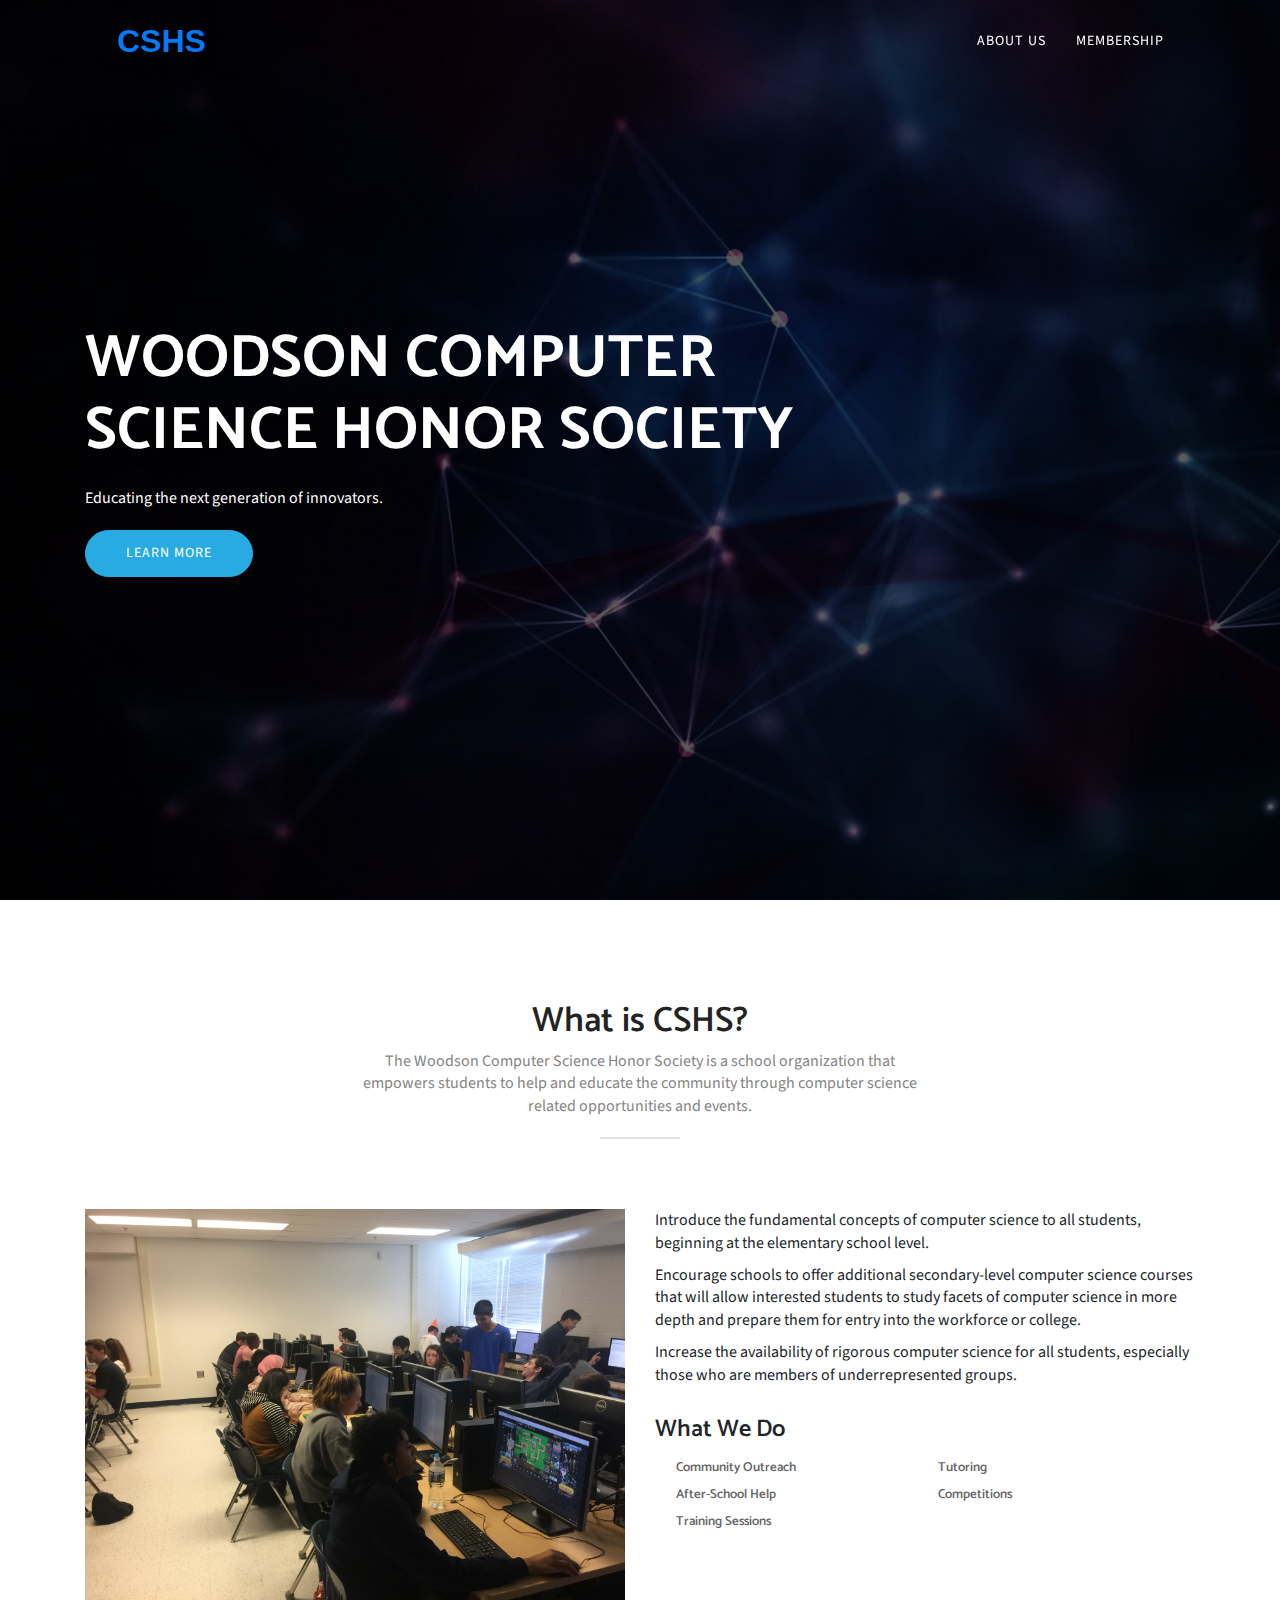
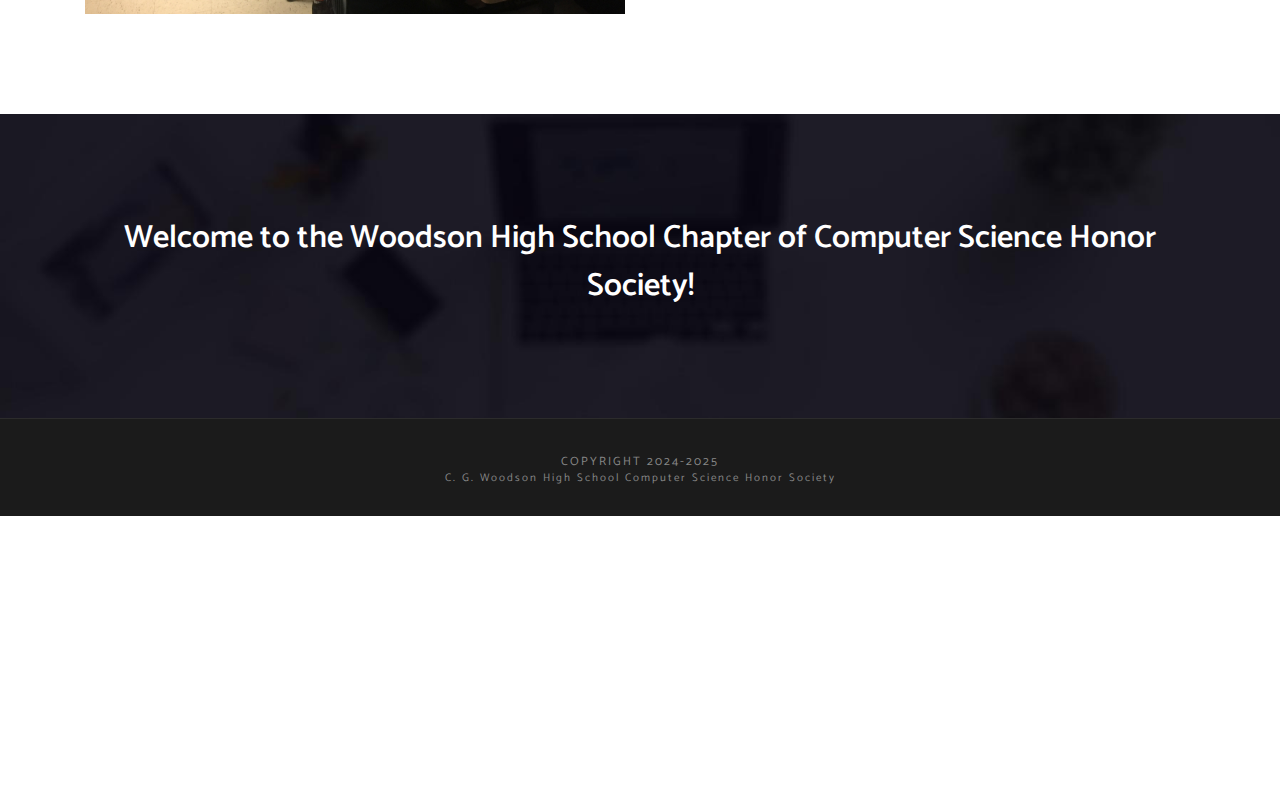
==== commit 914ebee9: "refactoring" ====
--- a/index.html
+++ b/index.html
@@ -9,173 +9,151 @@
     <!-- ---------------- Mobile specific meta ---------------- -->
     <meta name="viewport" content="width=device-width, initial-scale=1">
 
-
     <title>Woodson CSHS</title>
 
-
-    <!-- CSS
-    ================================================== -->
-    <!-- Themefisher Icon font -->
+    <!-- ================================ CSS ================================ -->
     <link rel="stylesheet" href="./css/style.css">
-    <!-- bootstrap.min css -->
     <link rel="stylesheet" href="./css/bootstrap.min.css">
-    <!-- Lightbox.min css -->
     <link rel="stylesheet" href="./css/lightbox.min.css">
-    <!-- animation css -->
     <link rel="stylesheet" href="./css/animate.css">
-    <!-- Slick Carousel -->
     <link rel="stylesheet" href="./css/slick.css">
-    <!-- Main Stylesheet -->
     <link rel="stylesheet" href="./css/style(1).css">  
+    <link rel="stylesheet" href="./css/index.css">  
 </head>
 
 
 <body id="body">
+    <!-- ================================ Fixed Navigation ================================ -->
+    <header class="navigation fixed-top">
+    <div class="container">
+        <!-- main nav -->
+        <nav class="navbar navbar-expand-lg navbar-light">
+        <!-- logo -->
+        <a class="navbar-brand logo" href="https://woodson-cshs.vercel.app/index.html">
+        </a>
+            <a class="nav-item" href="https://woodson-cshs.vercel.app/#">
+                <span style="font-weight: bold; font-size: 2rem; font-family: Segoe UI, Tahoma, Geneva, Verdana, sans-serif;">CSHS</span>
+            </a>
+        
+        <!-- /logo -->
+        <button class="navbar-toggler" type="button" data-toggle="collapse" data-target="#navigation" aria-controls="navigation" aria-expanded="false" aria-label="Toggle navigation">
+            <span class="navbar-toggler-icon"></span>
+        </button>
+
+        <div class="collapse navbar-collapse" id="navigation">
+            <ul class="navbar-nav ml-auto text-center">
+            <li class="nav-item ">
+                <a class="nav-link" href="https://woodson-cshs.vercel.app/#about">About Us</a>
+            </li>
+            <li class="nav-item ">
+                <a class="nav-link" href="https://woodson-cshs.vercel.app/membership.html">Membership</a>
+            </li>
+            </ul>
+        </div>
+        </nav>
+        <!-- /main nav -->
+    </div>
+    </header>
+    <!-- ================================ End Fixed Navigation ================================ -->
 
 
-<!--
-Fixed Navigation
-==================================== -->
-<header class="navigation fixed-top">
-<div class="container">
-    <!-- main nav -->
-    <nav class="navbar navbar-expand-lg navbar-light">
-    <!-- logo -->
-    <a class="navbar-brand logo" href="https://woodson-cshs.vercel.app/index.html">
-        </a><a class="nav-item" href="https://woodson-cshs.vercel.app/#"><span style="font-weight: bold; font-size: 2rem;font-family: &#39;Segoe UI&#39;, Tahoma, Geneva, Verdana, sans-serif;">CSHS</span></a>
-    
-    <!-- /logo -->
-    <button class="navbar-toggler" type="button" data-toggle="collapse" data-target="#navigation" aria-controls="navigation" aria-expanded="false" aria-label="Toggle navigation">
-        <span class="navbar-toggler-icon"></span>
-    </button>
 
-    <div class="collapse navbar-collapse" id="navigation">
-        <ul class="navbar-nav ml-auto text-center">
-        <li class="nav-item ">
-            <a class="nav-link" href="https://woodson-cshs.vercel.app/#about">About Us</a>
-        </li>
-        <li class="nav-item ">
-            <a class="nav-link" href="https://woodson-cshs.vercel.app/membership.html">Membership</a>
-        </li>
-        </ul>
-    </div>
-    </nav>
-    <!-- /main nav -->
-</div>
-</header>
-<!--
-End Fixed Navigation
-==================================== -->
+    <!-- ================================ Welcome Slider ================================ -->
 
-<!--
-Welcome Slider
-==================================== -->
+    <section class="hero-area">
+        <div class="container">
+            <div class="row">
+                <div class="col-md-12">
+                    <div class="block">
+                        <h1 class="wow fadeInUp" data-wow-duration=".5s" data-wow-delay=".3s">Woodson Computer <br> Science Honor Society</h1>
+                        <p class="wow fadeInUp" data-wow-duration=".5s" data-wow-delay=".5s">Educating the next generation of innovators.
+                        </p>
+                        <ul class="list-inline wow fadeInUp" data-wow-duration=".5s" data-wow-delay=".7s">
+                            <li class="list-inline-item">
+                                <a data-scroll="" href="#about" class="btn btn-main">Learn More</a>
+                            </li>
 
-<section class="hero-area">
-    <div class="container">
-        <div class="row">
-            <div class="col-md-12">
-                <div class="block">
-                    <h1 class="wow fadeInUp" data-wow-duration=".5s" data-wow-delay=".3s">Woodson Computer <br> Science Honor Society</h1>
-                    <p class="wow fadeInUp" data-wow-duration=".5s" data-wow-delay=".5s">Educating the next generation of innovators.
-                    </p>
-                    <ul class="list-inline wow fadeInUp" data-wow-duration=".5s" data-wow-delay=".7s">
-                        <li class="list-inline-item">
-                            <a data-scroll="" href="https://woodson-cshs.vercel.app/#about" class="btn btn-main">Learn More</a>
-                        </li>
-
-                    </ul>
+                        </ul>
+                    </div>
                 </div>
             </div>
         </div>
-    </div>
-</section>
+    </section>
 
 
-    <!--
-Start About Section
-==================================== -->
-<section class="about" id="about">
-    <div class="container">
-        <div class="row">
-        
-            <!-- section title -->
-            <div class="title text-center">
-                <h2>What is CSHS?</h2>
-                <p>The Woodson Computer Science Honor Society is a school organization that empowers students to help and educate the community through 
-                    computer science related opportunities and events.
-                </p>
-                <div class="border"></div>
-            </div>
-            <!-- /section title -->
+    <!-- ================================ Start About Section ================================ -->
 
-            <div class="col-md-6">
-                <img src="./assets/about-us.jpg" class="img-fluid" alt="">
-            </div>
-            <div class="col-md-6">
-                <p>- Introduce the fundamental concepts of computer science to all students, beginning at the elementary school level.<br><br>
-                    - Present computer science at the secondary school level in a way that can fulfill a computer science, math, or science graduation credit.<br><br>
-                    - Encourage schools to offer additional secondary-level computer science courses that will allow interested students to study facets of computer science in more depth and prepare them for entry into the workforce or college.<br><br>
-                    - Increase the availability of rigorous computer science for all students, especially those who are members of underrepresented groups.</p>
-                <h4>What We Do</h4>
-                <ul class="feature-list">
-                    <li> <i class="tf-ion-android-checkmark-circle"></i> Community Outreach</li>
-                    <li> <i class="tf-ion-android-checkmark-circle"></i> Tutoring</li>
-                    <li> <i class="tf-ion-android-checkmark-circle"></i> After-School Help</li>
-                    <li> <i class="tf-ion-android-checkmark-circle"></i> Competitions</li>
-                    <li> <i class="tf-ion-android-checkmark-circle"></i> Training Sessions</li>
-                </ul>
-            </div>
-        </div> 		<!-- End row -->
-    </div>   	<!-- End container -->
-</section>   <!-- End section -->
-    <!--
-Start Call To Action
-==================================== -->
-<section class="call-to-action-2 section">
-    <div class="container">
-        <div class="row">
-            <div class="col-md-12 text-center">
-                <h2>Welcome to the Woodson High School Chapter of Computer Science Honor Society!</h2>
-            </div>
-        </div> 		<!-- End row -->
-    </div>   	<!-- End container -->
-</section>   <!-- End section -->
+    <section class="about" id="about">
+        <div class="container">
+            <div class="row">
+            
+                <!-- section title -->
+                <div class="title text-center">
+                    <h2>What is CSHS?</h2>
+                    <p>The Woodson Computer Science Honor Society is a school organization that empowers students to help and educate the community through 
+                        computer science related opportunities and events.
+                    </p>
+                    <div class="border"></div>
+                </div>
+                <!-- /section title -->
+
+                <div class="col-md-6">
+                    <img src="./assets/about-us.jpg" class="img-fluid" alt="">
+                </div>
+                <div class="col-md-6">
+                    <ul class="bullet-list">
+                        <li class="bullet-list-item">Introduce the fundamental concepts of computer science to all students, beginning at the elementary school level.</li>
+                        <li class="bullet-list-item">Encourage schools to offer additional secondary-level computer science courses that will allow interested students to study facets of computer science in more depth and prepare them for entry into the workforce or college.</li>
+                        <li class="bullet-list-item">Increase the availability of rigorous computer science for all students, especially those who are members of underrepresented groups.</li>
+                    </ul>
+                    <h4>What We Do</h4>
+                    <ul class="feature-list">
+                        <li> <i class="tf-ion-android-checkmark-circle"></i> Community Outreach</li>
+                        <li> <i class="tf-ion-android-checkmark-circle"></i> Tutoring</li>
+                        <li> <i class="tf-ion-android-checkmark-circle"></i> After-School Help</li>
+                        <li> <i class="tf-ion-android-checkmark-circle"></i> Competitions</li>
+                        <li> <i class="tf-ion-android-checkmark-circle"></i> Training Sessions</li>
+                    </ul>
+                </div>
+            </div> 		<!-- End row -->
+        </div>   	<!-- End container -->
+    </section>   <!-- End section -->
+    
+    
+    <!-- ================================ Start Call To Action ================================ -->
+
+    <section class="call-to-action-2 section">
+        <div class="container">
+            <div class="row">
+                <div class="col-md-12 text-center">
+                    <h2>Welcome to the Woodson High School Chapter of Computer Science Honor Society!</h2>
+                </div>
+            </div> 		<!-- End row -->
+        </div>   	<!-- End container -->
+    </section>   <!-- End section -->
 
     <footer id="footer" class="bg-one">
-
-<div class="footer-bottom">
-    <h5>Copyright 2022-2023</h5>
-    <h6>W.T. Woodson High School Computer Science Honor Society</h6>
-</div>
-</footer> 
+        <div class="footer-bottom">
+            <h5>Copyright 2024-2025</h5>
+            <h6>C. G. Woodson High School Computer Science Honor Society</h6>
+        </div>
+    </footer> 
 
     
-    <!-- 
-    Essential Scripts
-    =====================================-->
+    <!-- ================================ Essential Scripts ================================ -->
     <!-- Main jQuery -->
-    <script src="./Woodson CSHS_files/jquery.min.js.download"></script>
+    <script src="./js/jquery.min.js"></script>
 
     <!-- Form Validation -->
-    <script src="./Woodson CSHS_files/jquery.form.js.download"></script> 
-    <script src="./Woodson CSHS_files/jquery.validate.min.js.download"></script>
-    
-    <!-- Bootstrap4 -->
-    <script src="./Woodson CSHS_files/bootstrap.min.js.download"></script>
-    <!-- Parallax -->
-    <script src="./Woodson CSHS_files/jquery.parallax-1.1.3.js.download"></script>
-    <!-- lightbox -->
-    <script src="./Woodson CSHS_files/lightbox.min.js.download"></script>
-    <!-- Owl Carousel -->
-    <script src="./Woodson CSHS_files/slick.min.js.download"></script>
-    <!-- filter -->
-    <script src="./Woodson CSHS_files/jquery.filterizr.min.js.download"></script>
-    <!-- Smooth Scroll js -->
-    <script src="./Woodson CSHS_files/smooth-scroll.min.js.download"></script>
-    
-    <!-- Custom js -->
-    <script src="./Woodson CSHS_files/script.js.download"></script>
+    <script src="./js/jquery.form.js"></script> 
+    <script src="./js/jquery.validate.min.js"></script>
+    <script src="./js/bootstrap.min.js"></script>
+    <script src="./js/jquery.parallax-1.1.3.js"></script>
+    <script src="./js/lightbox.min.js"></script>
+    <script src="./js/slick.min.js"></script>
+    <script src="./js/jquery.filterizr.min.js"></script>
+    <script src="./js/smooth-scroll.min.js"></script>
+    <script src="./js/script.js"></script>
 
 
 
@@ -193,6 +171,7 @@
             </div>
         </div>
     </div>
+
     <div class="lb-dataContainer">
         <div class="lb-data">
             <div class="lb-details">
@@ -205,5 +184,6 @@
             </div>
         </div>
     </div>
+
 </body>
 </html>--- a/css/style(1).css
+++ b/css/style(1).css
@@ -856,7 +856,7 @@
 ==================================================================*/
 .call-to-action {
   padding: 100px 0;
-  background: url("../images/call-to-action/call-to-action-bg-2.jpg");
+  background: url("../assets/call-to-action-bg-2.jpg");
   background-size: cover;
   color: #fff;
 }
@@ -878,7 +878,7 @@
 ==================================================================*/
 .call-to-action-2 {
   padding: 100px 0;
-  background-image: url("../images/call-to-action/call-to-action-bg.jpg");
+  background-image: url("../assets/call-to-action-bg.jpg");
   background-size: cover;
   color: #fff;
 }
--- a/css/index.css
+++ b/css/index.css
@@ -0,0 +1,3 @@
+.bullet-list-item {
+    margin-bottom: 10px;
+}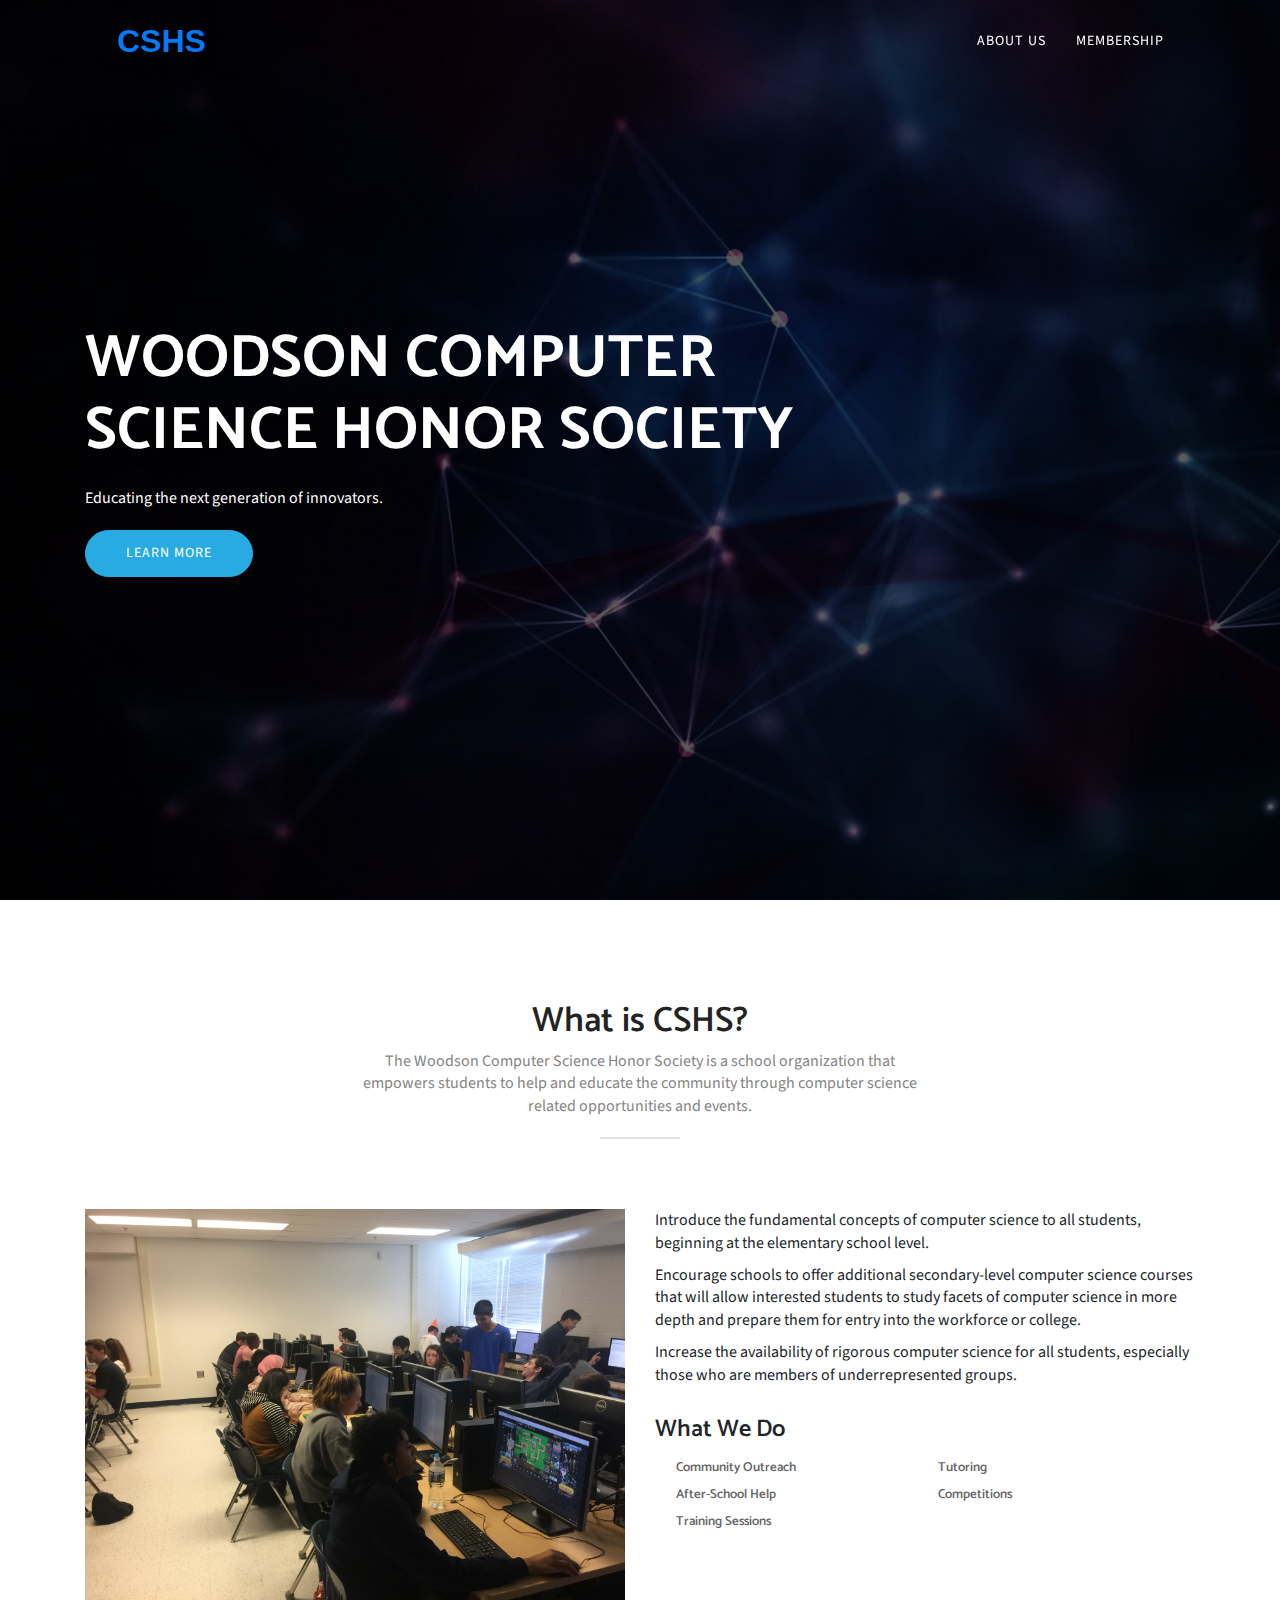
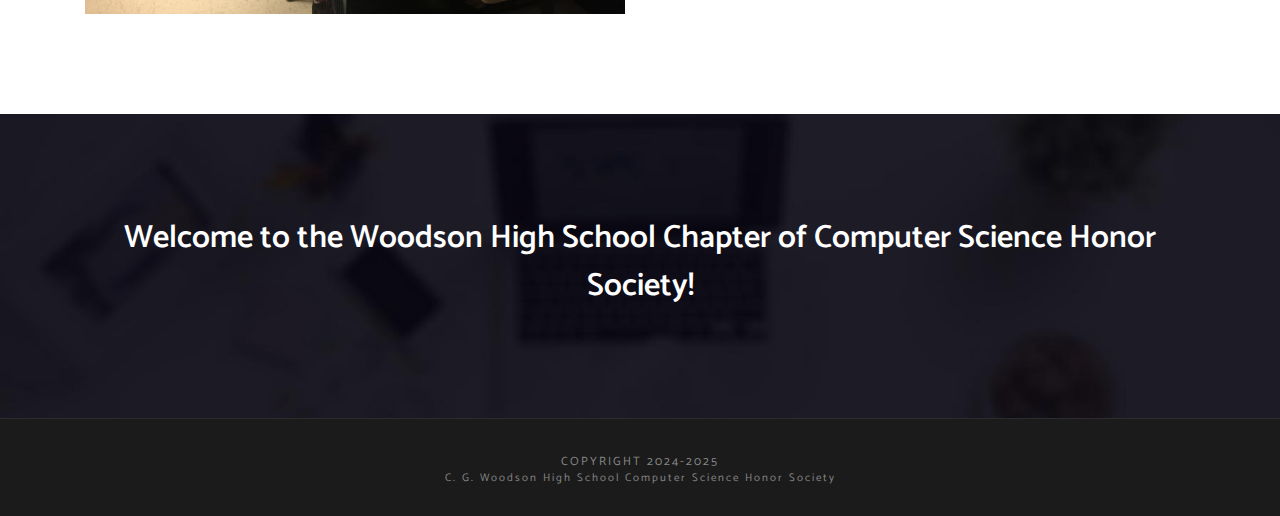
==== commit 435639fa: "membership" ====
--- a/index.html
+++ b/index.html
@@ -43,7 +43,7 @@
         <div class="collapse navbar-collapse" id="navigation">
             <ul class="navbar-nav ml-auto text-center">
             <li class="nav-item ">
-                <a class="nav-link" href="https://woodson-cshs.vercel.app/#about">About Us</a>
+                <a class="nav-link" href="#about">About Us</a>
             </li>
             <li class="nav-item ">
                 <a class="nav-link" href="https://woodson-cshs.vercel.app/membership.html">Membership</a>
@@ -155,35 +155,5 @@
     <script src="./js/smooth-scroll.min.js"></script>
     <script src="./js/script.js"></script>
 
-
-
-
-
-    <div id="lightboxOverlay" class="lightboxOverlay" style="display: none;"></div><div id="lightbox" class="lightbox" style="display: none;"><div class="lb-outerContainer">
-        <div class="lb-container">
-            <img class="lb-image" src="[data-uri]">
-            <div class="lb-nav">
-                <a class="lb-prev" href="https://woodson-cshs.vercel.app/"></a>
-                <a class="lb-next" href="https://woodson-cshs.vercel.app/"></a>
-            </div>
-            <div class="lb-loader">
-                <a class="lb-cancel"></a>
-            </div>
-        </div>
-    </div>
-
-    <div class="lb-dataContainer">
-        <div class="lb-data">
-            <div class="lb-details">
-            <span class="lb-caption"></span>
-            <span class="lb-number"></span>
-            </div>
-                <div class="lb-closeContainer">
-                    <a class="lb-close"></a>
-                </div>
-            </div>
-        </div>
-    </div>
-
 </body>
 </html>